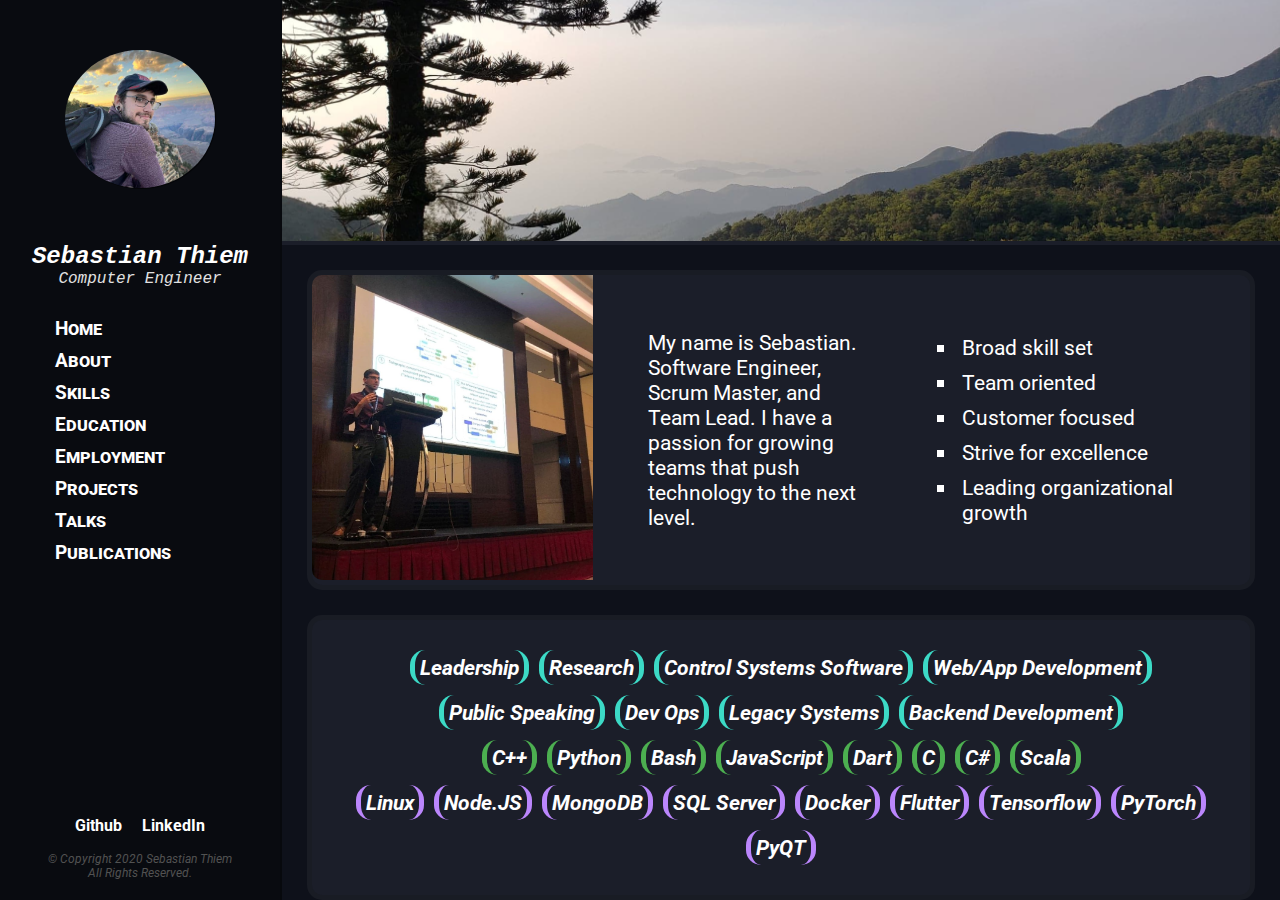
==== index.html @ 8da56465 "added media server projct" ====
<!DOCTYPE html>

<html>

<head>
    <meta charset="UTF-8">
    <meta name="viewport" content="width=device-width, initial-scale=1">

    <title>Sebastian | Portfolio</title>

    <link rel="stylesheet" href="style/index.css">
    <link rel="stylesheet" href="https://use.fontawesome.com/releases/v5.7.2/css/all.css"
        integrity="sha384-fnmOCqbTlWIlj8LyTjo7mOUStjsKC4pOpQbqyi7RrhN7udi9RwhKkMHpvLbHG9Sr" crossorigin="anonymous">
    <link rel="icon" type="image/png" href="res/favicon.png">
    <link
        href='http://fonts.googleapis.com/css?family=Roboto:400,100,100italic,300,300italic,400italic,500,500italic,700,700italic,900italic,900'
        rel='stylesheet' type='text/css'>

    <script src="scripts/index.js"></script>

</head>

<body>

    <div class="sidepanel">
        <img src="res/me-3.jpg" alt="Image of Sebastian Thiem" class="pfp">

        <div class="namecard">
            <h2>Sebastian Thiem</h2>
            <p style="color: #e1e1e1;">Computer Engineer</p>
        </div>

        <div class="tableofcontents">
            <a class="button" href="#home">Home</a>
            <a class="button" href="#aboutIndex">About</a>
            <a class="button" href="#skillsIndex">Skills</a>
            <a class="button" href="#educationIndex">Education</a>
            <a class="button" href="#employmentIndex">Employment</a>
            <a class="button" href="#projectsIndex">Projects</a>
            <a class="button" href="#presentationsIndex">Talks</a>
            <a class="button" href="#publicationsIndex">Publications</a>
        </div>

        <div class="contactsbox">
            <a href="https://github.com/SeaBass917" class="githublink" target="_blank">
                <i class="fab fa-github fa-2x text-secondary"></i>
                <p>Github</p>
            </a>
            <a href="https://www.linkedin.com/in/sebastian-thiem-4b25b1159/" class="linkedinlink" target="_blank">
                <i class="fab fa-linkedin-in fa-2x text-secondary"></i>
                <p>LinkedIn</p>
            </a>
        </div>

        <footer>
            &#169; Copyright 2020 Sebastian Thiem
            <br>
            All Rights Reserved.
        </footer>
    </div>

    <div id="main">
        <div id="home">
            <img src="res/green-hk-2-inv.jpg" alt="" style="width: 100%;">
            <!-- <img src="res/pond-sc.jpg" alt="" style="width: 100%;"> -->
        </div>
        <div id="aboutIndex" class="index">
            <div id="about">
                <img src="res/seb-coin-4.jpg" alt="Sebastian presenting at COIN">
                <div id="aboutTextContainer">
                    <div>
                        <!-- <h1>About Me </h1> -->
                        <p>
                            My name is Sebastian. Software Engineer, Scrum Master, and Team Lead.
                            I have a passion for growing teams that push technology to the next level.
                        </p>
                    </div>
                    <ul>
                        <li>
                            <p>Broad skill set</p>
                        </li>
                        <li>
                            <p>Team oriented</p>
                        </li>
                        <li>
                            <p>Customer focused</p>
                        </li>
                        <li>
                            <p>Strive for excellence</p>
                        </li>
                        <li>
                            <p>Leading organizational growth</p>
                        </li>
                        <!-- <li>A good sense of the things I know and the things I know I don't know</li> -->
                    </ul>
                </div>
            </div>
        </div>
        <div id="skillsIndex" class="index">
            <div id="skills">
                <!-- <h1>Skills</h1> -->
                <div>
                    <!-- <h3>High Level</h3> -->
                    <div class="tagbox tag0">
                        <p>Leadership</p>
                        <p>Research</p>
                        <p>Control Systems Software</p>
                        <p>Web/App Development</p>
                        <p>Public Speaking</p>
                        <p>Dev Ops</p>
                        <p>Legacy Systems</p>
                        <p>Backend Development</p>
                    </div>
                </div>

                <div>
                    <!-- <h3>Languages</h3> -->
                    <div class="tagbox tag1">
                        <p>C++</p>
                        <p>Python</p>
                        <p>Bash</p>
                        <p>JavaScript</p>
                        <p>Dart</p>
                        <p>C</p>
                        <p>C#</p>
                        <p>Scala</p>
                    </div>
                </div>

                <div>
                    <!-- <h3>Environments</h3> -->
                    <div class="tagbox tag2">
                        <p>Linux</p>
                        <p>Node.JS</p>
                        <p>MongoDB</p>
                        <p>SQL Server</p>
                        <p>Docker</p>
                        <p>Flutter</p>
                        <p>Tensorflow</p>
                        <p>PyTorch</p>
                        <p>PyQT</p>
                    </div>
                </div>
            </div>
        </div>
        <div id="employmentIndex" class="index">
            <div id="employment">
                <div>
                    <h1>Employment</h1>
                    <div class="jobCard" id="job1">
                        <div>
                            <p id="jobtitle">Senior Software Engineer | Engagement Leader -- IQ Inc</p>
                            <p id="jobtimeline">January 2021 - present</p>
                            <p id="jobdescription">
                                <b>ScrumMaster</b> and <b>Technical Lead</b> to multiple <b>agile</b> teams of 5-7
                                engineers.
                                The teams worked on <b>safety-critical C++/Python control systems</b> for trains
                                all across the globe. Served a pivotal role on the project,
                                getting hands-on experience: <b>working with customers</b>, <b>interpreting formal
                                    requirements</b>,
                                <b>backlog refinement</b>, reviewing <b>test designs</b>, <b>implementing software</b>,
                                and <b>onboarding</b>
                                new team members. Supported <b>Medical Device</b> projects with my experience in
                                <b>UI/UX</b>.
                                Served as an <b>Engagement Leader</b>. In this role we <b>coach</b> and support 3-6
                                other engineers.
                                We are a point of contact for <b>performance reviews</b>; <b>career questions</b>; and
                                <b>training</b> opportunities.
                            </p>
                        </div>
                        <img id="job2Img" src="res/SE59967_logo_orig.jpg" alt="IQ Inc logo">
                    </div>
                    <div class="jobCard" id="job1">
                        <div>
                            <p id="jobtitle">Research Assistant -- University of Arizona</p>
                            <p id="jobtimeline">June 2019 - June 2020</p>
                            <p id="jobdescription">
                                The lab's goal was to <b>design</b> and <b>implement algorithms</b> for automatically
                                constructing <b>human readable explanations</b> to science exam questions.
                                I designed an <b>interactive web-tool</b> that utilized a <b>corpus</b> of rich
                                explanations to enable the annotation of a <b>large dataset</b> of inference patterns.
                                I then used those patterns to create a <b>model</b> that <b>produced human readable
                                    explanations</b> using a combination of <b>general AI</b> and traditional <b>ML
                                    techniques</b>.
                            </p>
                        </div>
                        <img id="job1Img" src="res/spock-lab.jpg" alt="Spock">
                    </div>
                </div>

            </div>
        </div>
        <div id="educationIndex" class="index">
            <div id="education">
                <div id="educationContainer">
                    <h1>Education</h1>
                    <table>
                        <tr>
                            <td>2020</td>
                            <td style="font-weight: bold;">Computer Engineering (M.S)</td>
                            <td>3.9&nbsp;GPA</td>
                        </tr>
                        <tr>
                            <td></td>
                            <td style="font-weight: bold;">University of Arizona</td>
                            <td></td>
                        </tr>
                        <tr>
                            <td></td>
                            <td></td>
                            <td></td>
                        </tr>
                        <tr>
                            <td>2019</td>
                            <td style="font-weight: bold;">Computer Engineering (B.S)</td>
                            <td>3.8&nbsp;GPA</td>
                        </tr>
                        <tr>
                            <td></td>
                            <td style="font-weight: bold;">University of Arizona</td>
                            <td></td>
                        </tr>
                        <tr>
                            <td></td>
                            <td>Magna Cum Laude,&nbsp;Tau Beta Pi</td>
                            <td></td>
                        </tr>
                    </table>
                </div>
                <img src="res/ece-2.jpg" alt="UofA ECE Building">
            </div>
        </div>
        <div id="projectsIndex" class="index">
            <div id="projects">
                <h1>Projects</h1>
                <div class="cardbox">
                    <div id="project9" class="card">
                        <div class="cardImgParent">
                            <video style="width: 100%;" autoplay="autoplay">
                                <source src="res/lux-video-demo.mp4" alt="Lux Flutter application, Videos tab."
                                    type="video/mp4" />
                            </video>
                        </div>
                        <div>
                            <h2>Lux: Media Server</h2>
                            <h4>2023-2020</h4>
                            <div class="tagbox tag4">
                                <p>Flutter</p>
                                <p>MongoDB</p>
                                <p>Docker</p>
                                <p>Python</p>
                                <p>TrueNAS</p>
                                <p>Bash</p>
                            </div>
                            <a id="project9Btn" class="button">Click to expand...</a>
                        </div>
                    </div>
                    <div id="project8" class="card">
                        <div class="cardImgParent">
                            <img src="res/GTFT-RT-visualizer.gif" alt="Google Transit Realtime Visualization app.">
                        </div>
                        <div>
                            <h2>Google Transit Realtime Feed Visualizer</h2>
                            <h4>2022</h4>
                            <div class="tagbox tag4">
                                <p>Google Maps API</p>
                                <p>Web Tool</p>
                                <p>Transit</p>
                                <p>JQuery</p>
                                <p>REST</p>
                            </div>
                            <a id="project8Btn" class="button">Click to expand...</a>
                        </div>
                    </div>
                    <div id="project7" class="card">
                        <div class="cardImgParent">
                            <img src="res/wordseg.png" alt="Segmented Words">
                        </div>
                        <div>
                            <h2>GLOCR</h2>
                            <h4>2020</h4>
                            <div class="tagbox tag4">
                                <p>Computer Vision</p>
                                <p>OCR</p>
                                <p>Image Analysis</p>
                                <p>C++17/20</p>
                            </div>
                            <a id="project7Btn" class="button">Click to expand...</a>
                        </div>
                    </div>
                    <div id="project6" class="card">
                        <div class="cardImgParent">
                            <img src="res/patGraph.png" alt="Graph Pattern">
                        </div>
                        <div>
                            <h2>Syncronicity</h2>
                            <h4>2019-2020</h4>
                            <div class="tagbox tag4">
                                <p>AI</p>
                                <p>NLP</p>
                                <p>UI Design</p>
                                <p>Big Data</p>
                                <p>JS</p>
                                <p>Full-Stack</p>
                            </div>
                            <a id="project6Btn" class="button">Click to expand...</a>
                        </div>
                    </div>
                    <div id="project5" class="card">
                        <div class="cardImgParent">
                            <img src="res/pacman.png" alt="Pacman">
                        </div>
                        <div>
                            <h2>Pacman AI (Berkeley)</h2>
                            <h4>2020</h4>
                            <div class="tagbox tag4">
                                <p>AI</p>
                                <p>Search Algorithms</p>
                                <p>Python</p>
                                <p>Q Learning</p>
                            </div>
                            <a id="project5Btn" class="button">Click to expand...</a>
                        </div>
                    </div>
                    <div id="project4" class="card">
                        <div class="cardImgParent">
                            <img src="res/sysFlow-uasd.png" alt="Flow Diagram">
                        </div>
                        <div>
                            <h2>GPU Powered Demod</h2>
                            <h4>2018-2019</h4>
                            <div class="tagbox tag4">
                                <p>DSP</p>
                                <p>Industry Sponsored</p>
                                <p>CUDA/C++</p>
                                <p>Team Project</p>
                            </div>
                            <a id="project4Btn" class="button">Click to expand...</a>
                        </div>
                    </div>
                    <div id="project3" class="card">
                        <div class="cardImgParent">
                            <img src="res/label-maker.png" alt="LabelMaker UI">
                        </div>
                        <div>
                            <h2>Med. Recall Classifier</h2>
                            <h4>2019</h4>
                            <div class="tagbox tag4">
                                <p>ML</p>
                                <p>NLP</p>
                                <p>UI Design</p>
                                <p>Medical</p>
                                <p>Research</p>
                            </div>
                            <a id="project3Btn" class="button">Click to expand...</a>
                        </div>
                    </div>
                    <div id="project2" class="card">
                        <div class="cardImgParent">
                            <img src="res/tage-comp.png" alt="TAGE Branch Predictor Schematic">
                        </div>
                        <div>
                            <h2>TAGE Branch Predictor</h2>
                            <h4>2019</h4>
                            <div class="tagbox tag4">
                                <p>FPGA</p>
                                <p>Benchmarking</p>
                                <p>Research</p>
                                <p>Branch Prediction</p>
                            </div>
                            <a id="project2Btn" class="button">Click to expand...</a>
                        </div>
                    </div>
                    <div id="project1" class="card">
                        <div class="cardImgParent">
                            <img src="res/uvfit.png" alt="UV Fit Breadboard">
                        </div>
                        <div>
                            <h2>UV Fit</h2>
                            <h4>2018</h4>
                            <div class="tagbox tag4">
                                <p>Embedded Systems</p>
                                <p>Arduino</p>
                                <p>Wi-Fi</p>
                                <p>GPS</p>
                                <p>Web Design</p>
                            </div>
                            <a id="project1Btn" class="button">Click to expand...</a>
                        </div>
                    </div>
                    <div id="project0" class="card">
                        <div class="cardImgParent">
                            <img src="res/MIPS-pipeline-white.jpg" alt="5 Stage MIPS Pipeline">
                        </div>
                        <div>
                            <h2>5-Stage Processor</h2>
                            <h4>2017</h4>
                            <div class="tagbox tag4">
                                <p>FPGA</p>
                                <p>Processor Design</p>
                                <p>32bit MIPS</p>
                                <p>Multi-Staged</p>
                            </div>
                            <a id="project0Btn" class="button">Click to expand...</a>
                        </div>
                    </div>
                </div>
            </div>
        </div>
        <div id="presentationsIndex" class="index">
            <div id="presentations">
                <h1>Talks</h1>
                <div class="cardbox">
                    <div id="presi2" class="card">
                        <div class="cardImgParent">
                            <img src="res/4llls/header.png" alt="Title slide from presentation on Legacy Software">
                        </div>
                        <div>
                            <h2>4 Lessons Learned Legacy Software</h2>
                            <h4 style="font-style: italic;">(2022)</h4>
                            <div class="tagbox tag4">
                                <p>Legacy Software</p>
                                <p>Leadership</p>
                                <p>Career</p>
                                <p>Conference</p>
                            </div>
                            <a id="presi2Btn" class="button">Click to expand...</a>
                        </div>
                    </div>
                    <div id="presi1" class="card">
                        <div class="cardImgParent">
                            <img src="res/matdes/header.png" alt="Title slide from presentation on Material Design">
                        </div>
                        <div>
                            <h2>Material Design</h2>
                            <h4 style="font-style: italic;">(2021)</h4>
                            <div class="tagbox tag4">
                                <p>Material Design</p>
                                <p>UI/UX Design</p>
                                <p>Conference</p>
                            </div>
                            <a id="presi1Btn" class="button">Click to expand...</a>
                        </div>
                    </div>
                    <div id="presi0" class="card">
                        <div class="cardImgParent">
                            <img src="res/coin-2019/header.png" alt="Title slide from presentation at COIN 2019">
                        </div>
                        <div>
                            <h2>Extracting Common Inference Patterns</h2>
                            <h4 style="font-style: italic;">(2019)</h4>
                            <div class="tagbox tag4">
                                <p>AI</p>
                                <p>Knowledge Graphs</p>
                                <p>Datasets</p>
                                <p>Conference</p>
                            </div>
                            <a id="presi0Btn" class="button">Click to expand...</a>
                        </div>
                    </div>
                </div>
            </div>
        </div>
        <div id="publicationsIndex" class="index">
            <div id="publications">
                <h1>Publications</h1>
                <div class="cardbox">
                    <div id="pub1" class="card">
                        <div class="cardImgParent">
                            <img src="res/lrec-tool.PNG" alt="Tool from LREC paper">
                        </div>
                        <div>
                            <h2>WorldTree V2: A Corpus of Science-Domain Structured Explanations and Inference Patterns
                                supporting Multi-Hop Inference</h2>
                            <h4 style="font-style: italic;">LREC (2020) Xie and Thiem et al.</h4>
                            <div class="tagbox tag4">
                                <p>AI Research</p>
                                <p>NLP</p>
                                <p>UI Design</p>
                                <p>Big Data</p>
                                <p>Symbolic AI</p>
                            </div>
                            <a id="pub1Btn" class="button">Click to expand...</a>
                        </div>
                    </div>
                    <div id="pub0" class="card">
                        <div class="cardImgParent">
                            <img src="res/coin-megagraph.PNG" alt="Megagraph from COIN paper">
                        </div>
                        <div>
                            <h2>Extracting Common Inference Patterns from Semi-Structured Explanations</h2>
                            <h4 style="font-style: italic;">COIN EMNLP (2019) Thiem and Jansen</h4>
                            <div class="tagbox tag4">
                                <p>AI Research</p>
                                <p>NLP</p>
                                <p>UI Design</p>
                                <p>Technical Public Speaking</p>
                                <p>Symbolic AI</p>
                            </div>
                            <a id="pub0Btn" class="button">Click to expand...</a>
                        </div>
                    </div>
                </div>
            </div>
        </div>
    </div>

    <div id="project9Modal" class="modal" style="display: none;">
        <div class="modal-content">
            <div class="modalTitleDiv">
                <h2>Lux: Media Server</h2>
                <span id="project9BtnClose" class="modalCloseBtn">&times;</span>
            </div>
            <div class="modalMainDiv">
                <p>
                    This is a multi-year independent passion project
                    that is still in progress as of today.
                </p>
                <h3>Tech Stack</h3>
                <ul>
                    <li>Flutter Frontend</li>
                    <li>Node.JS Backend</li>
                    <li>MongoDB</li>
                    <li>Docker</li>
                    <li>Python/Bash Scripting</li>
                    <li>TrueNAS Storage</li>
                </ul>
                <h3>Project Goals</h3>
                <p>
                    To create a fully automated system that allows users to
                    stream their personal media to any of their devices.
                </p>
                <p>
                    In order to accomplish this, the scope of the project
                    extends to: managing storage solutions, media encoding,
                    metadata acquisition, user preferences, database management,
                    back-end servers, and front-end interfaces.
                </p>
                <p>
                    When I am done here this will be an end-to-end software solution,
                    that can be used to build a user's own personal digital library from their physical media.
                </p>
                <h3>Latest Updates</h3>
                <h4>Manga Reader</h4>
                <div style="display: flex;">
                    <video height=500 autoplay controls>
                        <source src="res/lux-manga-demo.mp4" alt="Lux Flutter application, manga tab."
                            type="video/mp4" />
                    </video>
                    <div style="padding-left: 32px;">
                        <p>
                            This project began by focusing efforts on the Manga Reading functionality.
                            This feature is fully functional, and at this point the only things it needs
                            are more UX improvements.
                        </p>
                        <p>
                            The manga homepage takes you straight to your library.
                            This library can be filtered using a search bar above.
                        </p>
                        <p>
                            After clicking on a selection you are taken to an info page.
                            This top of this page has all the info regarding the manga,
                            and the bottom can be used to browse the chapters.
                        </p>
                        <p>
                            Select a chapter, and you're taken to the manga viewer.
                        </p>
                        <p>
                            Up next for this category of data:
                        <ul>
                            <li>Include media tags data in info and implement search by tag.</li>
                            <li>Implement sorting algorithms (Alphabetical norm/reverse, date added norm/reverse,
                                etc...)</li>
                            <li>Page jumper in the manga viewer.</li>
                        </ul>
                        </p>
                    </div>
                </div>
                <h4>Video Library Viewer</h4>
                <div style="display: flex;">
                    <video height=500 autoplay controls>
                        <source src="res/lux-video-demo.mp4" alt="Lux Flutter application, Videos tab."
                            type="video/mp4" />
                    </video>
                    <div style="padding-left: 32px;">
                        <p>
                            The video player info pages have been re-worked, so as to have a bit more flare and pop to
                            them.
                        </p>
                        <p>
                            The design for the video library had originally been built to mirror the patterns on the
                            manga tab.
                            This was for consistency and simplification.
                            However video and manga consumption have different desired user experiences.
                            I felt a more vibrant UI was called for here.
                        </p>
                        <p>
                            Up next for this category of data:
                        <ul>
                            <li>Implement search by tag.</li>
                            <li>Implement sorting algorithms (Alphabetical norm/reverse, date added norm/reverse,
                                etc...)</li>
                            <li>Update video player page to new UI design (it is currently using the flat color design).
                            </li>
                        </ul>
                        </p>
                    </div>
                </div>
                <h4>Metadata Acquisition & Management</h4>
                <p>
                    With media, comes media metadata.
                    The data about the media such as publisher, genre tags, or description.
                </p>
                <p>
                    This project uses MongoDB to manage the media metadata.
                    A headless server is running a custom configured mongoDB docker container.
                    The database itself is stored on a separate dedicated storage server.
                </p>
                <p>
                    The acquisition of all this data has been automated.
                    As soon as the headless server detects new media added to one of the dedicated media folders,
                    I have a library of python scripts that pull data from online information databases.
                </p>
                <p>
                    Currently this is done using html parsing on specific configured websites.
                    In the future I would like to identify any existing APIs for this kind of data.
                    If there are not any, build more support for automated web crawling, and consider publishing my own.
                    (By the very nature of this project I already have an API for metadata built and hosted locally,
                    so it would really just be a matter of data volume and hosting the DB on a production cloud server).
                </p>
                <img src="res/MongoDB-demo.png" alt="MongoDB compass." style="width: 90%;">
                <h4>Storage Solution</h4>
                <p>
                    All the storage is done in-house on a dedicated TrueNAS storage server.
                </p>
                <p>
                    TrueNAS has a fantastic interface for setting up and managing redundant disk arrays without much
                    hassle.
                    I highly recommend it to others who want an at home storage solution.
                </p>
                <img src="res/TrueNAS-demo.png" alt="TrueNAS dashboard." style="width: 90%;">
            </div>
            <div class="modalFooterDiv">
            </div>
        </div>
    </div>
    <div id="project8Modal" class="modal" style="display: none;">
        <div class="modal-content">
            <div class="modalTitleDiv">
                <h2>Google Transit Realtime Feed Visualizer</h2>
                <span id="project8BtnClose" class="modalCloseBtn">&times;</span>
            </div>
            <div class="modalMainDiv">
                <p>
                    This tool allows developers who are working on the Google Transit API, to visualize the realtime
                    data feed.
                </p>
                <p>
                    In a production system, testing Google Transit Realtime data feeds can be tricky, since there can be
                    hundreds
                    of values to verify. All of which are updating in <em>real time</em>, and many of which are complex
                    locations/times.
                </p>
                <p>
                    Using this tool, a development team can locally verify the behavior of their real time data feeds in
                    simulation,
                    before anything goes out to the field.
                </p>
                <img src="res/GTFT-RT-visualizer.gif" alt="Google Transit Realtime Visualization app."
                    style="width: 85%;">
                <p>
                    Project can be accessed from this repository:<a
                        href="https://github.com/SeaBass917/google-transit-rt-feed-viewer" class="button"><i
                            class="fab fa-github"></i>github</a>
                </p>
            </div>
            <div class="modalFooterDiv">
            </div>
        </div>
    </div>
    <div id="project7Modal" class="modal" style="display: none;">
        <div class="modal-content">
            <div class="modalTitleDiv">
                <h2>GLOCR</h2>
                <span id="project7BtnClose" class="modalCloseBtn">&times;</span>
            </div>
            <div class="modalMainDiv">
                <p>
                    This project built some of the necessary image analysis foundations to interpret and
                    transmit grocery lists from a board to your phone. These foundations include the following
                    operations
                    on hand-written phrases: character segmentation, word/phrase segmentation, and character
                    recognition.
                </p>
                <p>
                    Project can be accessed from this repository:<a href="https://github.com/SeaBass917/glocr"
                        class="button"><i class="fab fa-github"></i>github</a>
                </p>
                <h3>Phase I (Word Segmentation)</h3>
                <p>
                    Using the “documents” portion of the IAM database (see Figure 1) the algorithm takes
                    in a handwritten document and outputs the sentences and words as image files. There was some
                    pre-processing involved including but not limited to: isolating the written text from the full
                    document and
                    noise reduction.
                </p>
                <center><img src="res/wordseg.png" alt="Segmented Words" style="width: 50%;"></center>
                <h3>Phase II (Character Segmentation)</h3>
                <p>
                    This phase segmented handwritten words into their character components. This will be tested on the
                    “words” subsection of the IAM database (see Figure 3) and the resulting images from Phase I. Once
                    provided an image
                    of a word this algorithm will produce an ordered list of images for each of the characters in the
                    word.
                </p>
                <h3>Phase III (Character Recognition) (Current Phase)</h3>
                <p>
                    Character recognition is often done using pretrained and heavy deep neural nets. Such nets are
                    compute intensive
                    and since ideally this would be run on an embedded device, I chose to explore more traditional OCR
                    technicques for character recognition. Trained on EMNIST dataset or a derivative of this dataset.
                </p>
            </div>
            <div class="modalFooterDiv">
            </div>
        </div>
    </div>
    <div id="project6Modal" class="modal" style="display: none;">
        <div class="modal-content">
            <div class="modalTitleDiv">
                <h2>Syncronicity: Pattern Authoring Tool</h2>
                <span id="project6BtnClose" class="modalCloseBtn">&times;</span>
            </div>
            <div class="modalMainDiv">
                <p>
                    The goal of this work was to generate a dataset that could train a model to
                    generate human readable explanations to elementary science questions.
                    This approach would use symbolic reasoning rather than the traditional
                    statistical models (e.g. BERT).
                    This project was sponsored by the lab of<a href="http://cognitiveai.org/" class="button">Peter
                        Jansen</a>.
                </p>
                <p>
                    The idea here being to represent the knowledge and inference through the knowledge in the form of
                    patterns.
                    These patterns could then be combined and culled by a model to form rich explanations that lay out a
                    traceable path from the question to the answer.
                </p>
                <center><img src="res/coin-megagraph.PNG" alt="MEGAGRAPH!" style="width:70%;"></center>
                <p>
                    This work began with some initial experiments on how to extract the inference patterns from a corpus
                    of thousands
                    of explanations. We experimented with a top down approach that connected the knowledge based on a
                    simple lexical
                    overlap heuristic, on a subset of the full explanation corpus.
                    This created a graph, where the nodes represented a set of facts, and the edges were the lexical
                    constraints on
                    the facts in their connected nodes.
                    An expert in knowledge representation then went in, merged the nodes and trimmed edges, creating a
                    still large,
                    but much more legible graph of knowledge and inference.
                </p>
                <p>
                    I presented the results in Hong Kong in the COIN workshop at EMNLP. This methodology produced 67
                    patterns from
                    knowledge graph. The patterns were high quality, but this method was not scalable. This inspired us
                    to instead
                    use a bottom up approach.
                </p>
                <p>
                    The new approach involved automatically generating 100s of small low quality patterns and letting a
                    trained
                    annotator build the patterns up from there. This required much more work to be put into the
                    annotation interface,
                    but resulted in a much larger yield of 344 patterns. We no longer required a domain expert to
                    annotate data,
                    and the annotation could become more fine grained.
                </p>
                <center><img src="res/lrec-tool.PNG" alt="LREC Tool" style="width:70%;"></center>
            </div>
            <div class="modalFooterDiv">

            </div>
        </div>
    </div>
    <div id="project5Modal" class="modal" style="display: none;">
        <div class="modal-content">
            <div class="modalTitleDiv">
                <h2>Pacman AI (Berkeley Open Source)</h2>
                <span id="project5BtnClose" class="modalCloseBtn">&times;</span>
            </div>
            <div class="modalMainDiv">
                <p>
                    This project was a semester long deep dive into traditional
                    Artificial Intelligence models in the domain of Berkeley's open
                    source pacman game.
                </p>
                <p>
                    The project began with classic search algorithms such as BFS, DFS, A*, and greedy search.
                </p>
                <div style="display: flex; justify-content: space-evenly;">
                    <img src="res/pacman-maze.png" alt="Clever Pacman AI is never lost." style="width: 30%;">
                    <img src="res/pacman.png" alt="Pacman munching on some ghosts." style="width:52%;">
                </div>
                <p>
                    After search algorithms we designed agents and tuned our evaluation functions for the pacman
                    character.
                    Agents such as:
                </p>
                <ul>
                    <li>Reflex Agent</li>
                    <li>Minimax(with alpha-beta pruning)</li>
                    <li>Expectimax</li>
                </ul>
                <p>
                    After traditional agents we moved on to reinforcement learning.
                    This involved designing a <b>Q-learning</b> agent that learned to play pacman very reliably.
                </p>
                <p>
                    The last segment of the project involved handicapping pacman and having the agent hunt down ghosts
                    blind.
                    The agent received auditory information from the ghosts and reasoned based on the amplitude where
                    the ghosts were.
                    The ghosts had multiple agents that needed more complex models for optimum play as the ghost went
                    from
                    random movement, to intentional dispersal.
                </p>
            </div>
            <div class="modalFooterDiv">

            </div>
        </div>
    </div>
    <div id="project4Modal" class="modal" style="display: none;">
        <div class="modal-content">
            <div class="modalTitleDiv">
                <h2>GPU Powered Signal Demodulation</h2>
                <span id="project4BtnClose" class="modalCloseBtn">&times;</span>
            </div>
            <div class="modalMainDiv">
                <img src="res/designday-Poster.png" alt="GPU Demod Team poster from Design Day 2019 UofA."
                    style="width: 100%;">
                <p>
                    For my senior capstone project I worked with General Dynamics and a team of 4 other engineers to
                    design a demodulation unit
                    that ran on a GPU. The goal being to compare the efficiency of the GPU implementation vs traditional
                    ASIC designs.
                </p>
            </div>
            <div class="modalFooterDiv">

            </div>
        </div>
    </div>
    <div id="project3Modal" class="modal" style="display: none;">
        <div class="modal-content">
            <div class="modalTitleDiv">
                <h2>Medical Device Recall Classification</h2>
                <span id="project3BtnClose" class="modalCloseBtn">&times;</span>
            </div>
            <div class="modalMainDiv">
                <p>
                    This work sought to explore novel methods of classifying hardware, software,
                    and security threats in device recall information. Previous work utilized
                    key-word search based approaches, which worked well for hardware and software
                    classification, but was not as effective when trying to classify security threats.
                    Using a more complex language model like a weighted dictionary showed an increase in
                    classification accuracy across all three classes.
                </p>
                <p>
                    The source code can be found on <a href="https://github.com/SeaBass917/label-maker" target="_blank"
                        class="button"><i class="fab fa-github"></i>github</a>
                </p>
                <p>
                    The data provided for the project was raw tabular data from the FDA. As such, in order to any sort
                    of
                    classification the data first needed to be annotated.
                    In order to expedite this process I designed an UI using python's Tkinter library that allowed me to
                    quickly annotate a subset (1000 of 10440) of the samples.
                </p>
                <center><img src="res/label-maker.png"
                        alt="Annotation tool used in medical device recall classification project." style="width: 50%;">
                </center>
                <p>
                    Notable features of the classifier
                </p>
                <ul>
                    <li>Counter for number of samples annotated in the session.</li>
                    <li>Live classification of the given sample from the current model.</li>
                    <li>
                        Options to retrieve a sample:
                        <ul>
                            <li>At random</li>
                            <li>With a high confidence from the classifier</li>
                            <li>With a low confidence from the classifier</li>
                        </ul>
                    </li>
                    <li>Searching for samples with a given keyword.</li>
                </ul>
                <p>
                    8-fold accuracy of the classifier when compared to tradition grep methods used in previous work:
                </p>
                <table style="border: 1px solid white;">
                    <th>
                    <td
                        style="font-weight: bold; text-align: right; border-right: 1px solid white; border-bottom: 1px solid white;">
                        Class</td>
                    <td style="font-weight: bold; border-bottom: 1px solid white;">Weighted Dictionary Accuracy</td>
                    <td style="font-weight: bold; border-bottom: 1px solid white; border-left: 1px solid white;">
                        Key-Word Accuracy</td>
                    </th>
                    <tr>
                        <td></td>
                        <td style="text-align: right; border-right: 1px solid white;">Security</td>
                        <td style="text-align: center;">97.9%</td>
                        <td style="text-align: center;">47.6%</td>
                    </tr>
                    <tr>
                        <td></td>
                        <td style="text-align: right; border-right: 1px solid white;">Hardware</td>
                        <td style="text-align: center;">98.4%</td>
                        <td style="text-align: center;">87.4%</td>
                    </tr>
                    <tr>
                        <td></td>
                        <td style="text-align: right; border-right: 1px solid white;">Software</td>
                        <td style="text-align: center;">99.1%</td>
                        <td style="text-align: center;">71.8%</td>
                    </tr>
                </table>
            </div>
            <div class="modalFooterDiv">

            </div>
        </div>
    </div>
    <div id="project2Modal" class="modal" style="display: none;">
        <div class="modal-content">
            <div class="modalTitleDiv">
                <h2>TAGE Branch Predictor</h2>
                <span id="project2BtnClose" class="modalCloseBtn">&times;</span>
            </div>
            <div class="modalMainDiv">
                <center><img src="res/tage-comp.png" alt="TAGE design schematic" style="width: 50%;"></center>
                <p>
                    This research sought to compare the performance of a low-budget(2KB) perceptron-based branch
                    predictor to the state of the art
                    TAGE branch predictor at a similar budget. The TAGE in this work was implemented and benchmarked on
                    an FPGA, running Seznec’s L-TAGE
                    design on the Simple-Scalar benchmarks in Verilog.
                </p>
                <center><img src="res/tage-internals.png" alt="TAGE internal design schematic, hand-drawn"
                        style="width: 50%;"></center>
                <p>
                    The source code was not openly available, so the paper had to be studied and the TAGE engineered
                    from the description.
                </p>
                <p>
                    The basic idea behind a TAGE design involves hashing into tables of counters using the branch
                    history and current instruction counter
                    in the hashing function.
                    The counters keep track of the branching patterns, while the hashing ensures that the counter we
                    read is associated with the
                    current state. The TAGE uses multiple tables with a geometrically increasing history length. Each
                    table is read, but only the
                    longest history length table with a match on the current history/instruction will be read.
                </p>
            </div>
            <div class="modalFooterDiv">

            </div>
        </div>
    </div>
    <div id="project1Modal" class="modal" style="display: none;">
        <div class="modal-content">
            <div class="modalTitleDiv">
                <h2>UV Fit</h2>
                <span id="project1BtnClose" class="modalCloseBtn">&times;</span>
            </div>
            <div class="modalMainDiv">
                <center><img src="res/uvfit-2.png" alt="UV Fit Device" style="width: 100%;"></center>
                <p>
                    UVFit is an IoT device enabled web application for monitoring
                    outdoor fitness activities and the amount of sun exposure a user receives during those activities.
                </p>
                <p>
                    This project was a semester long team effort that included front-end, back-end, and embedded device
                    prototyping.
                    My contribution to this work was largely on the device side. We prototyped the device using a Wi-Fi
                    enabled arduino,
                    which allowed us to send packets of data to the server. I had to read information from the on board
                    GPS and UV sensor, perform low
                    overhead calculations, package the data, and transmit.
                </p>
                <center><img src="res/uvfit-demo.png" alt="Screenshot from UVFit demo video" style="width: 100%;">
                </center>
                <p>
                    The project was concluded with a full demo video advertising the device features and user
                    experience.
                </p>
            </div>
            <div class="modalFooterDiv">

            </div>
        </div>
    </div>
    <div id="project0Modal" class="modal" style="display: none;">
        <div class="modal-content">
            <div class="modalTitleDiv">
                <h2>5-Stage Pipelined 32bit MIPS Processor</h2>
                <span id="project0BtnClose" class="modalCloseBtn">&times;</span>
            </div>
            <div class="modalMainDiv">
                <center><img src="res/MIPS-pipeline-white.jpg" alt="MIPS 32bit 5 staged pipeline" style="width: 100%;">
                </center>
                <p>
                    This project was an intense, semester long, largely unsupervised, excursion into computer
                    architecture.
                    We were given design requirements and test cases, the rest was on us to implement and meet the
                    regularly scheduled deadlines.
                    The processor was designed to handle the 32bit MIPS instruction set.
                </p>
                <p>
                    The source code can be found on <a href="https://github.com/SeaBass917/32BitProcessor"
                        target="_blank" class="button"><i class="fab fa-github"></i>github</a>
                </p>
                <p>
                    Notable features of the processor are:
                </p>
                <ul>
                    <li>5 Stage Pipeline</li>
                    <li>Full Forwarding</li>
                    <li>Hazard Detection</li>
                </ul>
                <p>
                    On top of designing the processor, we were also tasked with implementing a Sum of Absolute
                    Difference (SAD) algorithm in assembly.
                    It gave us something to run in our processor, and quite a challenge consider the professor's added
                    twist of requiring the
                    algorithm run in a spiral from the outside of the image in.
                </p>
            </div>
            <div class="modalFooterDiv">

            </div>
        </div>
    </div>

    <div id="presi2Modal" class="modal" style="display: none;">
        <div class="modal-content">
            <div class="modalTitleDiv">
                <h2>4 Lessons Learned Working in Legacy Software</h2>
                <span id="presi2BtnClose" class="modalCloseBtn">&times;</span>
            </div>
            <div class="modalMainDiv">
                <h4 style="font-style: italic;">IQ Professional Development Conference 2022 - Pittsburgh, PA</h4>
                <img src="res/4llls/0.png" alt="Legacy Software Talk 2022" style="width: 100%;">
                <img src="res/4llls/1.png" alt="Legacy Software Talk 2022" style="width: 100%;">
                <img src="res/4llls/2.png" alt="Legacy Software Talk 2022" style="width: 100%;">
                <img src="res/4llls/3.png" alt="Legacy Software Talk 2022" style="width: 100%;">
                <img src="res/4llls/4.png" alt="Legacy Software Talk 2022" style="width: 100%;">
                <img src="res/4llls/5.png" alt="Legacy Software Talk 2022" style="width: 100%;">
            </div>
            <div class="modalFooterDiv">
                <a class="button"
                    href="https://docs.google.com/presentation/d/1kd0WJM34XEEAVkZC7iIYtayrcrKFooqP/edit?usp=sharing&ouid=103851604739399289000&rtpof=true&sd=true"
                    target="_blank"><i class="fab fa-google-drive"></i> Full Presentation</a>
            </div>
        </div>
    </div>
    <div id="presi1Modal" class="modal" style="display: none;">
        <div class="modal-content">
            <div class="modalTitleDiv">
                <h2>Material Design</h2>
                <span id="presi1BtnClose" class="modalCloseBtn">&times;</span>
            </div>
            <div class="modalMainDiv">
                <h4 style="font-style: italic;">IQ Professional Development Conference 2021 - Pittsburgh, PA</h4>
                <img src="res/matdes/0.jpg" alt="Material Design Talk 2022" style="width: 100%;">
                <img src="res/matdes/1.jpg" alt="Material Design Talk 2022" style="width: 100%;">
                <img src="res/matdes/2.jpg" alt="Material Design Talk 2022" style="width: 100%;">
                <img src="res/matdes/3.jpg" alt="Material Design Talk 2022" style="width: 100%;">
                <img src="res/matdes/4.jpg" alt="Material Design Talk 2022" style="width: 100%;">
                <img src="res/matdes/5.jpg" alt="Material Design Talk 2022" style="width: 100%;">
            </div>
            <div class="modalFooterDiv">
                <a class="button"
                    href="https://docs.google.com/presentation/d/1YSnlCojJP-h437qfKvxRsuzJ9rRKKQ_p/edit?usp=sharing&ouid=103851604739399289000&rtpof=true&sd=true"
                    target="_blank"><i class="fab fa-google-drive"></i> Full Presentation</a>
            </div>
        </div>
    </div>
    <div id="presi0Modal" class="modal" style="display: none;">
        <div class="modal-content">
            <div class="modalTitleDiv">
                <h2>Extracting Common Patterns from Semi-Structured Explanations</h2>
                <span id="presi0BtnClose" class="modalCloseBtn">&times;</span>
            </div>
            <div class="modalMainDiv">
                <h4 style="font-style: italic;">COIN 2019 EMNLP - Hong Kong</h4>
                <img src="res/seb-coin-2.jpg" alt="Coin 2019 conference talk" style="width: 100%;">
            </div>
            <div class="modalFooterDiv">
                <a class="button"
                    href="https://docs.google.com/presentation/d/1c_6i7uNsRgc-AHSHeMCJG3jGzcGXRkGr/edit?usp=sharing&ouid=103851604739399289000&rtpof=true&sd=true"
                    target="_blank"><i class="fab fa-google-drive"></i> Full Presentation</a>
            </div>
        </div>
    </div>

    <div id="pub1Modal" class="modal" style="display: none;">
        <div class="modal-content">
            <div class="modalTitleDiv">
                <h2>WorldTree V2: A Corpus of Science-Domain Structured Explanations and Inference Patterns supporting
                    Multi-Hop Inference</h2>
                <span id="pub1BtnClose" class="modalCloseBtn">&times;</span>
            </div>
            <div class="modalMainDiv">
                <h4 style="font-style: italic;">LREC (2020) Xie and Thiem et al.</h4>
                <img src="res/lrec-tool.PNG" alt="Tool from LREC paper" style="width: 100%;">
                <p>
                    Explainable question answering for complex questions often requires combining large numbers
                    of facts to answer a question while providing a human-readable explanation for the answer,
                    a process known as multi-hop inference. Standardized science questions require combining an
                    average of 6 facts, and as many as 16 facts, in order to answer and explain, but most
                    existing datasets for multi-hop reasoning focus on combining only two facts, significantly
                    limiting the ability of multi-hop inference algorithms to learn to generate large inferences.
                    In this work we present the second iteration of the WorldTree project, a corpus of 5,114
                    standardized science exam questions paired with large detailed multi-fact explanations that
                    combine core scientific knowledge and world knowledge. Each explanation is represented as a
                    lexically-connected “explanation graph” that combines an average of 6 facts drawn from a
                    semi-structured knowledge base of 9,216 facts across 66 tables. We use this explanation
                    corpus to author a set of 344 high-level science domain inference patterns similar to semantic
                    frames supporting multi-hop inference. Together, these resources provide training data and
                    instrumentation for developing many-fact multi-hop inference models for question answering.
                </p>
            </div>
            <div class="modalFooterDiv">
                <a class="button" href="http://www.lrec-conf.org/proceedings/lrec2020/pdf/2020.lrec-1.671.pdf"
                    target="_blank">Full Paper</a>
            </div>
        </div>
    </div>
    <div id="pub0Modal" class="modal" style="display: none;">
        <div class="modal-content">
            <div class="modalTitleDiv">
                <h2>Extracting Common Inference Patterns from Semi-Structured Explanations</h2>
                <span id="pub0BtnClose" class="modalCloseBtn">&times;</span>
            </div>
            <div class="modalMainDiv">
                <h4 style="font-style: italic;">COIN EMNLP (2019) Thiem and Jansen</h4>
                <img src="res/coin-megagraph.PNG" alt="Tool from LREC paper" style="width: 100%;">
                <p>
                    Complex questions often require combining multiple facts to correctly answer,
                    particularly when generating detailed explanations for why those answers are correct.
                    Combining multiple facts to answer questions is often modeled as a “multi-hop” graph traversal
                    problem, where a given solver must find a series of interconnected facts in a knowledge graph that,
                    taken together, answer the question and explain the reasoning behind that answer. Multi-hop
                    inference
                    currently suffers from semantic drift, or the tendency for chains of reasoning to “drift”’ to
                    unrelated
                    topics, and this semantic drift greatly limits the number of facts that can be combined in both free
                    text
                    or knowledge base inference. In this work we present our effort to mitigate semantic drift by
                    extracting
                    large high-confidence multi-hop inference patterns, generated by abstracting large-scale explanatory
                    structure
                    from a corpus of detailed explanations. We represent these inference patterns as sets of generalized
                    constraints
                    over sentences represented as rows in a knowledge base of semi-structured tables. We present a
                    prototype tool for
                    identifying common inference patterns from corpora of semi-structured explanations, and use it to
                    successfully
                    extract 67 inference patterns from a “matter” subset of standardized elementary science exam
                    questions that span
                    scientific and world knowledge.
                </p>
            </div>
            <div class="modalFooterDiv">
                <a class="button" href="https://www.aclweb.org/anthology/D19-6006.pdf" target="_blank">Full Paper</a>
            </div>
        </div>
    </div>
</body>

</html>
---- style/index.css ----
/*
    NOTE:

    Grays  : ["#ffffff","#f0f0f0","#d9d9d9","#bdbdbd","#969696","#737373","#525252","#252525"]
    Purple : ["#fcfbfd","#efedf5","#dadaeb","#bcbddc","#9e9ac8","#807dba","#6a51a3","#4a1486"]
    BLue   : ["#f7fbff","#deebf7","#c6dbef","#9ecae1","#6baed6","#4292c6","#2171b5","#084594"]
    Green  : ["#f7fcf5","#e5f5e0","#c7e9c0","#a1d99b","#74c476","#41ab5d","#238b45","#005a32"]

    Perrywinkle "#4076f5"

    border-width: top right bot left;
*/

html,
body {
    margin: 0px;
    height: 100%;
    width: 100%;
    display: flex;
    font-family: 'Roboto', sans-serif;
    color: white;
    /* font-variant: small-caps; */
}

body>div {
    height: 100%;
}

/*************
 * Side panel
 */

div.sidepanel {
    background-color: #090B10;
    box-shadow: 20px;
    flex-grow: 0;
    flex-shrink: 0;
    flex-basis: 280px;

    display: flex;
    flex-direction: column;
    align-items: center;

    border-right: 2px solid rgba(0, 0, 0, 0.15);
}

@media screen and (max-width: 710px) {
    div.sidepanel {
        display: none;
    }
}

div.sidepanel p,
div.sidepanel a,
div.sidepanel h2 {
    color: white;
}

img.pfp {
    border-radius: 50%;
    width: 150px;
    margin: 50px 35px 30px 35px;

    box-shadow: 1px 1px rgba(0, 0, 0, 0.5);
}

div.namecard {
    font-family: 'Courier New', Courier, monospace;
    text-align: center;
    padding: 25px;
}

div.namecard>* {
    margin: 0;
    font-style: oblique;
}

div.namecard>h2 {
    font-size: 18pt;
}

div.tableofcontents {
    display: flex;
    flex-direction: column;
    align-items: left;
    width: 180px;

}

.button {
    font-weight: bold;

    margin: 5px;

    text-decoration: none;
    position: relative;
}

.button:hover {
    color: #4076f5;
}

.button:hover::before {
    visibility: visible;
    transform: scaleX(1);
}

.button::before {
    content: "";
    position: absolute;
    width: 100%;
    height: 2px;
    bottom: 0;
    left: 0;
    background-color: #4076f5;
    visibility: hidden;
    transform: scaleX(0);
    transition: all 0.1s ease-in-out 0s;
}

div.tableofcontents .button {
    font-size: 14pt;
    font-variant: small-caps;
}

.contactsbox {
    margin: 20px;
    width: 180px;
    bottom: 35px;
    position: absolute;
    display: flex;
    justify-content: center;
}

.contactsbox p {
    margin: 0px 10px;
}

.contactsbox p,
i {
    font-weight: bold;
    font-size: 16px;
}

.contactsbox a {
    margin: 10px 0px;
    text-decoration: none;
    display: flex;
    align-items: center;
}

div.sidepanel a.githublink {
    color: #551A8B;
}

div.sidepanel a.linkedinlink {
    color: #0073B1;
}

footer {
    font-size: 9pt;
    font-style: italic;
    text-align: center;
    color: #525252;
    margin: 20px;

    position: absolute;
    bottom: 0px;
}

/*************
 * Main Panel
 */

div#main {
    background-color: #0E111A;
    float: right;
    width: 100%;
    overflow: scroll;
    scroll-behavior: smooth;
}

div#main::-webkit-scrollbar {
    display: none;
    /* Safari and Chrome */
}

div#main>div {
    border: 5px solid #191C24;
    margin: 25px;
    border-radius: 15px;
    background-color: #1b1e29;
    /* padding: 5px; */
}

div#main>div#home {
    margin: 0px;
    border: 0px;
    border-radius: 0px;
}

div#main h1 {
    margin: 25px;
}

div#home img {
    height: 241px;
    object-fit: cover;
}

div#about {
    display: flex;
    justify-content: space-between;
    border-radius: 10px;
}

div#about img {
    width: 50%;
    height: 496px;
    object-fit: cover;

    border-bottom-left-radius: 10px;
    border-top-left-radius: 10px;
}

div#about p {
    margin: 25px;
    font-size: 26pt;
}

div#about ul {
    /* font-weight: bold; */
    list-style-type: square;

    margin: 0px 10px;
    font-size: 26pt;
}

div#about ul p {
    margin: 0px;
}

div#aboutTextContainer {
    padding: 30px;
}

div#aboutTextContainer li {
    padding: 5px;
}

@media screen and (max-width: 1535px) {
    div#aboutTextContainer {
        display: flex;
        align-items: center;
    }

    div#aboutTextContainer>div {
        width: 330px;
    }

    div#about ul {
        margin: 25px;
        font-size: 16pt;
    }

    div#about p {
        font-size: 16pt;
    }

    div#about img {
        width: 30%;
        height: 305px;
    }
}

@media screen and (max-width: 1200px) {
    div#about img {
        display: none;
    }
}

@media screen and (max-width: 850px) {
    div#about {
        text-align: center;
    }

    div#aboutTextContainer {
        flex-direction: column;
    }

    div#about {
        justify-content: center;
    }

    div#about ul {
        list-style-type: none;

        margin: 0px 0px 25px 0px;
        padding: 0px 0px;
    }
}

div#skills {
    display: flex;
    /* flex-wrap: wrap; */
    justify-content: space-evenly;
    border-radius: 10px;
    padding: 25px;
}

@media screen and (max-width: 1550px) {
    div#skills {
        flex-wrap: wrap;
    }
}

.tagbox {
    display: flex;
    flex-wrap: wrap;
    justify-content: center;
    align-items: center;
}

.tagbox p {
    font-style: oblique;
    margin: 5px;
    border-radius: 15px;
    padding: 5px;
    text-align: center;
    font-size: 16pt;
    font-weight: bold;
}

.tag0 p {
    border-width: 0px 5px;
    border-style: solid;
    border-color: #3CDAC6;
}

.tag1 p {
    border-width: 0px 5px;
    border-style: solid;
    border-color: #4CAF50;
}

.tag2 p {
    border-width: 0px 5px;
    border-style: solid;
    border-color: #BB86FC;
    /* background-color: #ab5be0; */
}

.tag3 p {
    border-width: 0px 5px;
    border-style: solid;
    border-color: #ff7417;
    /* background-color: #ab5be0; */
}

.tag4 p {
    border-width: 0px 5px;
    border-style: solid;
    border-color: #2e54f0;
    /* background-color: #ab5be0; */
}

div#education {
    display: flex;
    flex-direction: column;
    justify-content: space-between;
    border-radius: 10px;
}

div#education table {
    margin: 25px;
    font-style: oblique;
    font-size: 20px;
    width: 100%;
}

div#education tr td:nth-child(1) {
    min-width: 80px;
}

div#education tr td:nth-child(3) {
    min-width: 40px;
}

div#education {
    display: flex;
    flex-direction: row;
}

div#education img {
    border-bottom-left-radius: 0px;
    border-top-right-radius: 10px;
    border-bottom-right-radius: 10px;
    width: 630px;
    object-fit: fill;
}

@media screen and (max-width: 1500px) {
    div#education table {
        width: 90%;
        font-size: 12pt;
    }

    div#education {
        flex-direction: column;
    }

    div#education img {
        border-bottom-left-radius: 10px;
        border-top-right-radius: 0px;
        border-bottom-right-radius: 10px;
        width: 100%;
    }

    div#education img {}
}

div#employment {
    display: flex;
    justify-content: space-between;
    border-radius: 10px;
    text-align: right;
    justify-content: end;
    align-content: flex-end;
    align-items: flex-end;
}

div#employment img {
    border-top-right-radius: 10px;
    border-bottom-right-radius: 10px;
}

div#employment img#job1Img {
    height: 300px;
    width: 210px;
    object-fit: cover;
}

div#employment img#job2Img {
    height: 300px;
    width: 210px;
    object-fit: contain;
    background-color: white;
}

@media screen and (max-width: 1080px) {
    div#employment img {
        display: none;
    }

    div#employment div {
        text-align: left;
    }
}

div#employment p {
    font-size: 20px;
    margin: 0px 25px 10px 25px;
}

div#employment p#jobtitle {
    font-weight: bold;
    font-style: oblique;
}

div#employment p#jobtimeline {
    font-style: oblique;
}

div#employment p#jobdescription {
    margin: 35px 25px 10px 25px;
}

div.jobCard {
    display: flex;
    flex-direction: row;
    margin: 30px 0px;
}

div .jobCard:nth-last-child(1) {
    margin: 30px 0px 0px;
}

div.jobCard>div {
    max-width: 900px;
}

.cardbox {
    display: flex;
    flex-wrap: wrap;
    justify-content: space-evenly;
}

div.card {
    box-shadow: 0 4px 8px 0 rgba(0, 0, 0, 0.2);
    transition: 0.3s;
    border-radius: 10px;

    background-color: #191C24;
    margin: 10px;

    width: 300px;
    height: 350px;

    overflow: hidden;
    position: relative;
    cursor: pointer;
}

div.card:hover {
    box-shadow: 0 8px 16px 0 rgba(0, 0, 0, 0.2);
}

div.card>.cardImgParent {
    width: 100%;
    height: 50%;
    padding: 0px;
    overflow: hidden;
}

div.card img,
div.card video {
    width: 100%;
    height: 100%;
    vertical-align: middle;
    object-fit: cover;
    border-radius: 10px 10px 0 0;
    transition: all 1s ease-in-out 0s;
}

div.card:hover img,
div.card:hover video {
    transform: scale(1.6);
    transition: all 0.25s ease-in-out 0s;
}

div.card>div {
    padding: 10px;
    height: 50%;
}

div.card p {
    font-size: 12pt;
}

div.card h2 {
    margin: 0px;
}

div.card h4 {
    margin: 0px 0px 10px 0px;
}

div.card .button {
    font-size: 12px;
    position: absolute;
    bottom: -50px;
    transition: all 1s ease-in-out 0s;

    background-color: #1D1D1D;
    border: 10px solid #1D1D1D;
    box-shadow: 4px 18px rgba(0, 0, 0, 0.4);
}

@media screen and (max-width: 982px) {
    div.card {

        background-color: #191C24;
        border-bottom: 25px solid #191C24;
        margin: 10px;

        /* width: 200px; */
        width: 680px;
        height: 324px;
    }
}

div.card:hover .button {
    bottom: 0px;
    transition: all 0.25s ease-in-out 0s;
}

#publications div.card {
    width: 680px;
    height: 400px;
}

@media screen and (max-width: 580px) {
    #publications div.card {
        height: 450px;
    }
}

/* The Modal Boxes */
.modal {
    position: fixed;
    /* Stay in place */
    z-index: 1;
    /* Sit on top */
    left: 0;
    top: 0;
    width: 100%;
    /* Full width */
    height: 100%;
    /* Full height */
    overflow: auto;
    /* Enable scroll if needed */
    background-color: rgb(0, 0, 0);
    /* Fallback color */
    background-color: rgba(0, 0, 0, 0.5);
    /* Black w/ opacity */
    transition: all 0.5s;
}

.modal::-webkit-scrollbar {
    display: none;
    /* Safari and Chrome */
}

.modal-content {
    background-color: #090B10;
    margin: 1% auto;
    /* 15% from the top and centered */
    padding: 20px;
    border: 1px solid #888;
    width: 50%;
    /* Could be more or less, depending on screen size */
}

/* Modal Animation */
.hideModal {
    z-index: -1;
    opacity: 0;
    animation: hide .25s;

    transform: scale(0);
}

@keyframes hide {
    from {
        z-index: 2;
        transform: scale(1);
        opacity: 1;
    }

    to {
        z-index: -1;
        transform: scale(0);
        opacity: 0;
    }
}

.showModal {
    opacity: 1;
    z-index: 2;
    animation: show .2s;

    transform: scale(1);
}

@keyframes show {
    from {
        transform: scale(0);
        opacity: 0;
        z-index: -1;
    }

    to {
        transform: scale(1);
        opacity: 1;
        z-index: 2;
    }
}

.modalTitleDiv {
    display: flex;
    flex-direction: row;
    justify-content: space-between;
}

.modalCloseBtn {
    color: #aaa;
    float: right;
    font-size: 28px;
    font-weight: bold;
}

.modalCloseBtn:hover,
.modalCloseBtn:focus {
    color: black;
    text-decoration: none;
    cursor: pointer;
}

.modal-content .button {
    color: white;
    font-style: normal;
}
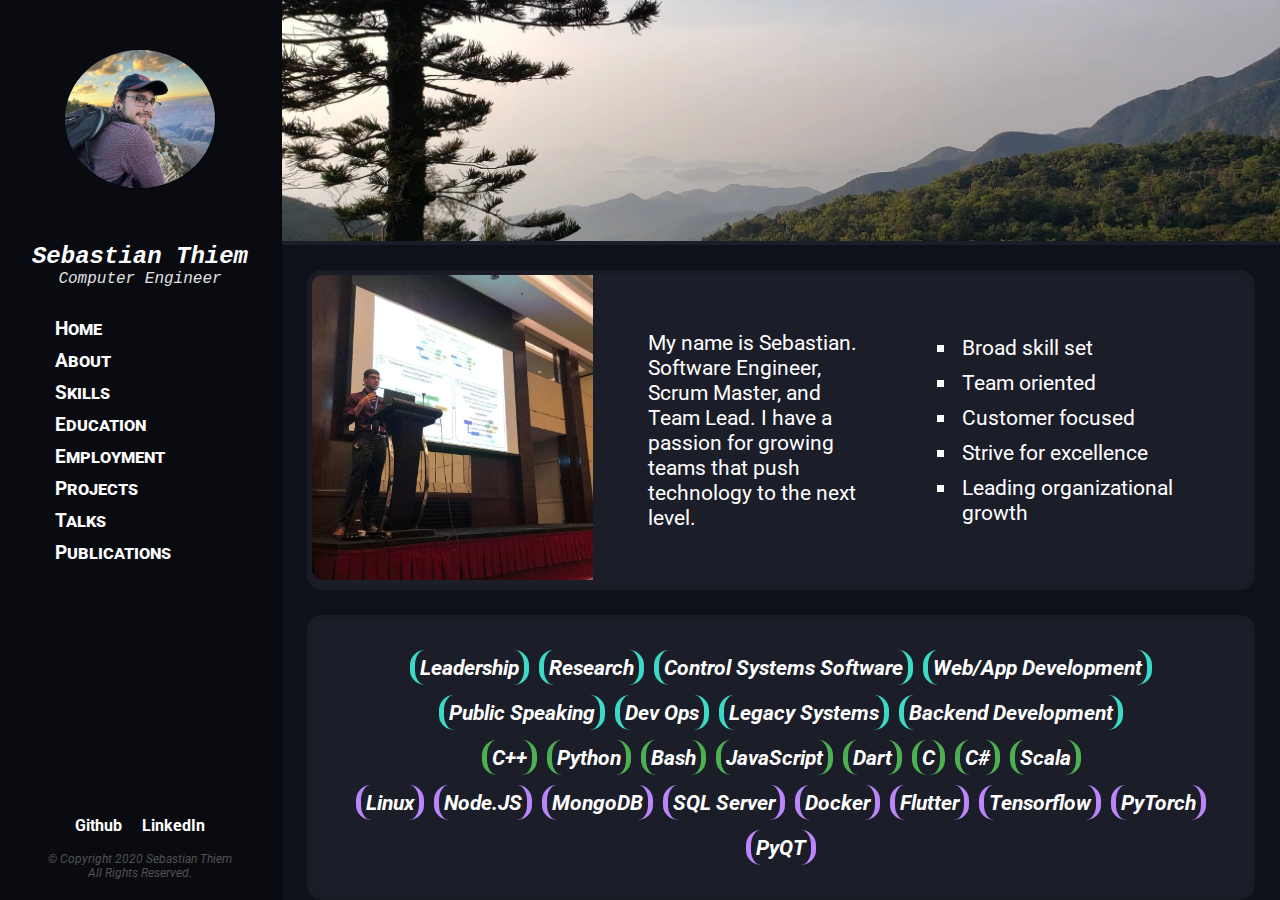
==== commit b9ef8acc: "Moved media to webp format for compression; added lazy loading on videos" ====
--- a/index.html
+++ b/index.html
@@ -23,7 +23,7 @@
 <body>
 
     <div class="sidepanel">
-        <img src="res/me-3.jpg" alt="Image of Sebastian Thiem" class="pfp">
+        <img src="res/me-3.webp" alt="Image of Sebastian Thiem" class="pfp">
 
         <div class="namecard">
             <h2>Sebastian Thiem</h2>
@@ -61,12 +61,11 @@
 
     <div id="main">
         <div id="home">
-            <img src="res/green-hk-2-inv.jpg" alt="" style="width: 100%;">
-            <!-- <img src="res/pond-sc.jpg" alt="" style="width: 100%;"> -->
+            <img src="res/green-hk-2-inv.webp" alt="" style="width: 100%;">
         </div>
         <div id="aboutIndex" class="index">
             <div id="about">
-                <img src="res/seb-coin-4.jpg" alt="Sebastian presenting at COIN">
+                <img src="res/seb-coin-4.webp" alt="Sebastian presenting at COIN">
                 <div id="aboutTextContainer">
                     <div>
                         <!-- <h1>About Me </h1> -->
@@ -168,7 +167,7 @@
                                 <b>training</b> opportunities.
                             </p>
                         </div>
-                        <img id="job2Img" src="res/SE59967_logo_orig.jpg" alt="IQ Inc logo">
+                        <img id="job2Img" src="res/IQ_Logo.webp" alt="IQ Inc logo">
                     </div>
                     <div class="jobCard" id="job1">
                         <div>
@@ -184,7 +183,7 @@
                                     techniques</b>.
                             </p>
                         </div>
-                        <img id="job1Img" src="res/spock-lab.jpg" alt="Spock">
+                        <img id="job1Img" src="res/spock-lab.webp" alt="Spock">
                     </div>
                 </div>
 
@@ -227,7 +226,7 @@
                         </tr>
                     </table>
                 </div>
-                <img src="res/ece-2.jpg" alt="UofA ECE Building">
+                <img src="res/ece-2.webp" alt="UofA ECE Building">
             </div>
         </div>
         <div id="projectsIndex" class="index">
@@ -236,10 +235,7 @@
                 <div class="cardbox">
                     <div id="project9" class="card">
                         <div class="cardImgParent">
-                            <video style="width: 100%;" autoplay="autoplay">
-                                <source src="res/lux-video-demo.mp4" alt="Lux Flutter application, Videos tab."
-                                    type="video/mp4" />
-                            </video>
+                            <img src="res/lux.webp" alt="Lux Flutter application, Manga tab.">
                         </div>
                         <div>
                             <h2>Lux: Media Server</h2>
@@ -274,7 +270,7 @@
                     </div>
                     <div id="project7" class="card">
                         <div class="cardImgParent">
-                            <img src="res/wordseg.png" alt="Segmented Words">
+                            <img src="res/wordseg.webp" alt="Segmented Words">
                         </div>
                         <div>
                             <h2>GLOCR</h2>
@@ -290,7 +286,7 @@
                     </div>
                     <div id="project6" class="card">
                         <div class="cardImgParent">
-                            <img src="res/patGraph.png" alt="Graph Pattern">
+                            <img src="res/patGraph.webp" alt="Graph Pattern">
                         </div>
                         <div>
                             <h2>Syncronicity</h2>
@@ -308,7 +304,7 @@
                     </div>
                     <div id="project5" class="card">
                         <div class="cardImgParent">
-                            <img src="res/pacman.png" alt="Pacman">
+                            <img src="res/pacman.webp" alt="Pacman">
                         </div>
                         <div>
                             <h2>Pacman AI (Berkeley)</h2>
@@ -324,7 +320,7 @@
                     </div>
                     <div id="project4" class="card">
                         <div class="cardImgParent">
-                            <img src="res/sysFlow-uasd.png" alt="Flow Diagram">
+                            <img src="res/sysFlow-uasd.webp" alt="Flow Diagram">
                         </div>
                         <div>
                             <h2>GPU Powered Demod</h2>
@@ -340,7 +336,7 @@
                     </div>
                     <div id="project3" class="card">
                         <div class="cardImgParent">
-                            <img src="res/label-maker.png" alt="LabelMaker UI">
+                            <img src="res/label-maker.webp" alt="LabelMaker UI">
                         </div>
                         <div>
                             <h2>Med. Recall Classifier</h2>
@@ -357,7 +353,7 @@
                     </div>
                     <div id="project2" class="card">
                         <div class="cardImgParent">
-                            <img src="res/tage-comp.png" alt="TAGE Branch Predictor Schematic">
+                            <img src="res/tage-comp.webp" alt="TAGE Branch Predictor Schematic">
                         </div>
                         <div>
                             <h2>TAGE Branch Predictor</h2>
@@ -373,7 +369,7 @@
                     </div>
                     <div id="project1" class="card">
                         <div class="cardImgParent">
-                            <img src="res/uvfit.png" alt="UV Fit Breadboard">
+                            <img src="res/uvfit.webp" alt="UV Fit Breadboard">
                         </div>
                         <div>
                             <h2>UV Fit</h2>
@@ -390,7 +386,7 @@
                     </div>
                     <div id="project0" class="card">
                         <div class="cardImgParent">
-                            <img src="res/MIPS-pipeline-white.jpg" alt="5 Stage MIPS Pipeline">
+                            <img src="res/MIPS-pipeline-white.webp" alt="5 Stage MIPS Pipeline">
                         </div>
                         <div>
                             <h2>5-Stage Processor</h2>
@@ -413,7 +409,7 @@
                 <div class="cardbox">
                     <div id="presi2" class="card">
                         <div class="cardImgParent">
-                            <img src="res/4llls/header.png" alt="Title slide from presentation on Legacy Software">
+                            <img src="res/4llls/header.webp" alt="Title slide from presentation on Legacy Software">
                         </div>
                         <div>
                             <h2>4 Lessons Learned Legacy Software</h2>
@@ -429,7 +425,7 @@
                     </div>
                     <div id="presi1" class="card">
                         <div class="cardImgParent">
-                            <img src="res/matdes/header.png" alt="Title slide from presentation on Material Design">
+                            <img src="res/matdes/header.webp" alt="Title slide from presentation on Material Design">
                         </div>
                         <div>
                             <h2>Material Design</h2>
@@ -444,7 +440,7 @@
                     </div>
                     <div id="presi0" class="card">
                         <div class="cardImgParent">
-                            <img src="res/coin-2019/header.png" alt="Title slide from presentation at COIN 2019">
+                            <img src="res/coin-2019/header.webp" alt="Title slide from presentation at COIN 2019">
                         </div>
                         <div>
                             <h2>Extracting Common Inference Patterns</h2>
@@ -467,7 +463,7 @@
                 <div class="cardbox">
                     <div id="pub1" class="card">
                         <div class="cardImgParent">
-                            <img src="res/lrec-tool.PNG" alt="Tool from LREC paper">
+                            <img src="res/lrec-tool.webp" alt="Tool from LREC paper">
                         </div>
                         <div>
                             <h2>WorldTree V2: A Corpus of Science-Domain Structured Explanations and Inference Patterns
@@ -485,7 +481,7 @@
                     </div>
                     <div id="pub0" class="card">
                         <div class="cardImgParent">
-                            <img src="res/coin-megagraph.PNG" alt="Megagraph from COIN paper">
+                            <img src="res/coin-megagraph.webp" alt="Megagraph from COIN paper">
                         </div>
                         <div>
                             <h2>Extracting Common Inference Patterns from Semi-Structured Explanations</h2>
@@ -543,7 +539,7 @@
                 <h3>Latest Updates</h3>
                 <h4>Manga Reader</h4>
                 <div style="display: flex;">
-                    <video height=500 autoplay controls>
+                    <video height=500 width=243.234 controls preload="none">
                         <source src="res/lux-manga-demo.mp4" alt="Lux Flutter application, manga tab."
                             type="video/mp4" />
                     </video>
@@ -578,7 +574,7 @@
                 </div>
                 <h4>Video Library Viewer</h4>
                 <div style="display: flex;">
-                    <video height=500 autoplay controls>
+                    <video height=500 width=243.234 controls preload="none">
                         <source src="res/lux-video-demo.mp4" alt="Lux Flutter application, Videos tab."
                             type="video/mp4" />
                     </video>
@@ -628,7 +624,7 @@
                     (By the very nature of this project I already have an API for metadata built and hosted locally,
                     so it would really just be a matter of data volume and hosting the DB on a production cloud server).
                 </p>
-                <img src="res/MongoDB-demo.png" alt="MongoDB compass." style="width: 90%;">
+                <img src="res/MongoDB-demo.webp" alt="MongoDB compass." style="width: 90%;">
                 <h4>Storage Solution</h4>
                 <p>
                     All the storage is done in-house on a dedicated TrueNAS storage server.
@@ -638,7 +634,7 @@
                     hassle.
                     I highly recommend it to others who want an at home storage solution.
                 </p>
-                <img src="res/TrueNAS-demo.png" alt="TrueNAS dashboard." style="width: 90%;">
+                <img src="res/TrueNAS-demo.webp" alt="TrueNAS dashboard." style="width: 90%;">
             </div>
             <div class="modalFooterDiv">
             </div>
@@ -704,7 +700,7 @@
                     document and
                     noise reduction.
                 </p>
-                <center><img src="res/wordseg.png" alt="Segmented Words" style="width: 50%;"></center>
+                <center><img src="res/wordseg.webp" alt="Segmented Words" style="width: 50%;"></center>
                 <h3>Phase II (Character Segmentation)</h3>
                 <p>
                     This phase segmented handwritten words into their character components. This will be tested on the
@@ -746,7 +742,7 @@
                     These patterns could then be combined and culled by a model to form rich explanations that lay out a
                     traceable path from the question to the answer.
                 </p>
-                <center><img src="res/coin-megagraph.PNG" alt="MEGAGRAPH!" style="width:70%;"></center>
+                <center><img src="res/coin-megagraph.webp" alt="MEGAGRAPH!" style="width:70%;"></center>
                 <p>
                     This work began with some initial experiments on how to extract the inference patterns from a corpus
                     of thousands
@@ -776,7 +772,7 @@
                     annotate data,
                     and the annotation could become more fine grained.
                 </p>
-                <center><img src="res/lrec-tool.PNG" alt="LREC Tool" style="width:70%;"></center>
+                <center><img src="res/lrec-tool.webp" alt="LREC Tool" style="width:70%;"></center>
             </div>
             <div class="modalFooterDiv">
 
@@ -799,8 +795,8 @@
                     The project began with classic search algorithms such as BFS, DFS, A*, and greedy search.
                 </p>
                 <div style="display: flex; justify-content: space-evenly;">
-                    <img src="res/pacman-maze.png" alt="Clever Pacman AI is never lost." style="width: 30%;">
-                    <img src="res/pacman.png" alt="Pacman munching on some ghosts." style="width:52%;">
+                    <img src="res/pacman-maze.webp" alt="Clever Pacman AI is never lost." style="width: 30%;">
+                    <img src="res/pacman.webp" alt="Pacman munching on some ghosts." style="width:52%;">
                 </div>
                 <p>
                     After search algorithms we designed agents and tuned our evaluation functions for the pacman
@@ -838,7 +834,7 @@
                 <span id="project4BtnClose" class="modalCloseBtn">&times;</span>
             </div>
             <div class="modalMainDiv">
-                <img src="res/designday-Poster.png" alt="GPU Demod Team poster from Design Day 2019 UofA."
+                <img src="res/designday-Poster.webp" alt="GPU Demod Team poster from Design Day 2019 UofA."
                     style="width: 100%;">
                 <p>
                     For my senior capstone project I worked with General Dynamics and a team of 4 other engineers to
@@ -878,7 +874,7 @@
                     In order to expedite this process I designed an UI using python's Tkinter library that allowed me to
                     quickly annotate a subset (1000 of 10440) of the samples.
                 </p>
-                <center><img src="res/label-maker.png"
+                <center><img src="res/label-maker.webp"
                         alt="Annotation tool used in medical device recall classification project." style="width: 50%;">
                 </center>
                 <p>
@@ -941,7 +937,7 @@
                 <span id="project2BtnClose" class="modalCloseBtn">&times;</span>
             </div>
             <div class="modalMainDiv">
-                <center><img src="res/tage-comp.png" alt="TAGE design schematic" style="width: 50%;"></center>
+                <center><img src="res/tage-comp.webp" alt="TAGE design schematic" style="width: 50%;"></center>
                 <p>
                     This research sought to compare the performance of a low-budget(2KB) perceptron-based branch
                     predictor to the state of the art
@@ -949,7 +945,7 @@
                     an FPGA, running Seznec’s L-TAGE
                     design on the Simple-Scalar benchmarks in Verilog.
                 </p>
-                <center><img src="res/tage-internals.png" alt="TAGE internal design schematic, hand-drawn"
+                <center><img src="res/tage-internals.webp" alt="TAGE internal design schematic, hand-drawn"
                         style="width: 50%;"></center>
                 <p>
                     The source code was not openly available, so the paper had to be studied and the TAGE engineered
@@ -978,7 +974,7 @@
                 <span id="project1BtnClose" class="modalCloseBtn">&times;</span>
             </div>
             <div class="modalMainDiv">
-                <center><img src="res/uvfit-2.png" alt="UV Fit Device" style="width: 100%;"></center>
+                <center><img src="res/uvfit-2.webp" alt="UV Fit Device" style="width: 100%;"></center>
                 <p>
                     UVFit is an IoT device enabled web application for monitoring
                     outdoor fitness activities and the amount of sun exposure a user receives during those activities.
@@ -992,7 +988,7 @@
                     GPS and UV sensor, perform low
                     overhead calculations, package the data, and transmit.
                 </p>
-                <center><img src="res/uvfit-demo.png" alt="Screenshot from UVFit demo video" style="width: 100%;">
+                <center><img src="res/uvfit-demo.webp" alt="Screenshot from UVFit demo video" style="width: 100%;">
                 </center>
                 <p>
                     The project was concluded with a full demo video advertising the device features and user
@@ -1011,7 +1007,7 @@
                 <span id="project0BtnClose" class="modalCloseBtn">&times;</span>
             </div>
             <div class="modalMainDiv">
-                <center><img src="res/MIPS-pipeline-white.jpg" alt="MIPS 32bit 5 staged pipeline" style="width: 100%;">
+                <center><img src="res/MIPS-pipeline-white.webp" alt="MIPS 32bit 5 staged pipeline" style="width: 100%;">
                 </center>
                 <p>
                     This project was an intense, semester long, largely unsupervised, excursion into computer
@@ -1054,12 +1050,12 @@
             </div>
             <div class="modalMainDiv">
                 <h4 style="font-style: italic;">IQ Professional Development Conference 2022 - Pittsburgh, PA</h4>
-                <img src="res/4llls/0.png" alt="Legacy Software Talk 2022" style="width: 100%;">
-                <img src="res/4llls/1.png" alt="Legacy Software Talk 2022" style="width: 100%;">
-                <img src="res/4llls/2.png" alt="Legacy Software Talk 2022" style="width: 100%;">
-                <img src="res/4llls/3.png" alt="Legacy Software Talk 2022" style="width: 100%;">
-                <img src="res/4llls/4.png" alt="Legacy Software Talk 2022" style="width: 100%;">
-                <img src="res/4llls/5.png" alt="Legacy Software Talk 2022" style="width: 100%;">
+                <img src="res/4llls/0.webp" alt="Legacy Software Talk 2022" style="width: 100%;">
+                <img src="res/4llls/1.webp" alt="Legacy Software Talk 2022" style="width: 100%;">
+                <img src="res/4llls/2.webp" alt="Legacy Software Talk 2022" style="width: 100%;">
+                <img src="res/4llls/3.webp" alt="Legacy Software Talk 2022" style="width: 100%;">
+                <img src="res/4llls/4.webp" alt="Legacy Software Talk 2022" style="width: 100%;">
+                <img src="res/4llls/5.webp" alt="Legacy Software Talk 2022" style="width: 100%;">
             </div>
             <div class="modalFooterDiv">
                 <a class="button"
@@ -1076,12 +1072,12 @@
             </div>
             <div class="modalMainDiv">
                 <h4 style="font-style: italic;">IQ Professional Development Conference 2021 - Pittsburgh, PA</h4>
-                <img src="res/matdes/0.jpg" alt="Material Design Talk 2022" style="width: 100%;">
-                <img src="res/matdes/1.jpg" alt="Material Design Talk 2022" style="width: 100%;">
-                <img src="res/matdes/2.jpg" alt="Material Design Talk 2022" style="width: 100%;">
-                <img src="res/matdes/3.jpg" alt="Material Design Talk 2022" style="width: 100%;">
-                <img src="res/matdes/4.jpg" alt="Material Design Talk 2022" style="width: 100%;">
-                <img src="res/matdes/5.jpg" alt="Material Design Talk 2022" style="width: 100%;">
+                <img src="res/matdes/0.webp" alt="Material Design Talk 2022" style="width: 100%;">
+                <img src="res/matdes/1.webp" alt="Material Design Talk 2022" style="width: 100%;">
+                <img src="res/matdes/2.webp" alt="Material Design Talk 2022" style="width: 100%;">
+                <img src="res/matdes/3.webp" alt="Material Design Talk 2022" style="width: 100%;">
+                <img src="res/matdes/4.webp" alt="Material Design Talk 2022" style="width: 100%;">
+                <img src="res/matdes/5.webp" alt="Material Design Talk 2022" style="width: 100%;">
             </div>
             <div class="modalFooterDiv">
                 <a class="button"
@@ -1098,7 +1094,7 @@
             </div>
             <div class="modalMainDiv">
                 <h4 style="font-style: italic;">COIN 2019 EMNLP - Hong Kong</h4>
-                <img src="res/seb-coin-2.jpg" alt="Coin 2019 conference talk" style="width: 100%;">
+                <img src="res/seb-coin-2.webp" alt="Coin 2019 conference talk" style="width: 100%;">
             </div>
             <div class="modalFooterDiv">
                 <a class="button"
@@ -1117,7 +1113,7 @@
             </div>
             <div class="modalMainDiv">
                 <h4 style="font-style: italic;">LREC (2020) Xie and Thiem et al.</h4>
-                <img src="res/lrec-tool.PNG" alt="Tool from LREC paper" style="width: 100%;">
+                <img src="res/lrec-tool.webp" alt="Tool from LREC paper" style="width: 100%;">
                 <p>
                     Explainable question answering for complex questions often requires combining large numbers
                     of facts to answer a question while providing a human-readable explanation for the answer,
@@ -1149,7 +1145,7 @@
             </div>
             <div class="modalMainDiv">
                 <h4 style="font-style: italic;">COIN EMNLP (2019) Thiem and Jansen</h4>
-                <img src="res/coin-megagraph.PNG" alt="Tool from LREC paper" style="width: 100%;">
+                <img src="res/coin-megagraph.webp" alt="Tool from LREC paper" style="width: 100%;">
                 <p>
                     Complex questions often require combining multiple facts to correctly answer,
                     particularly when generating detailed explanations for why those answers are correct.
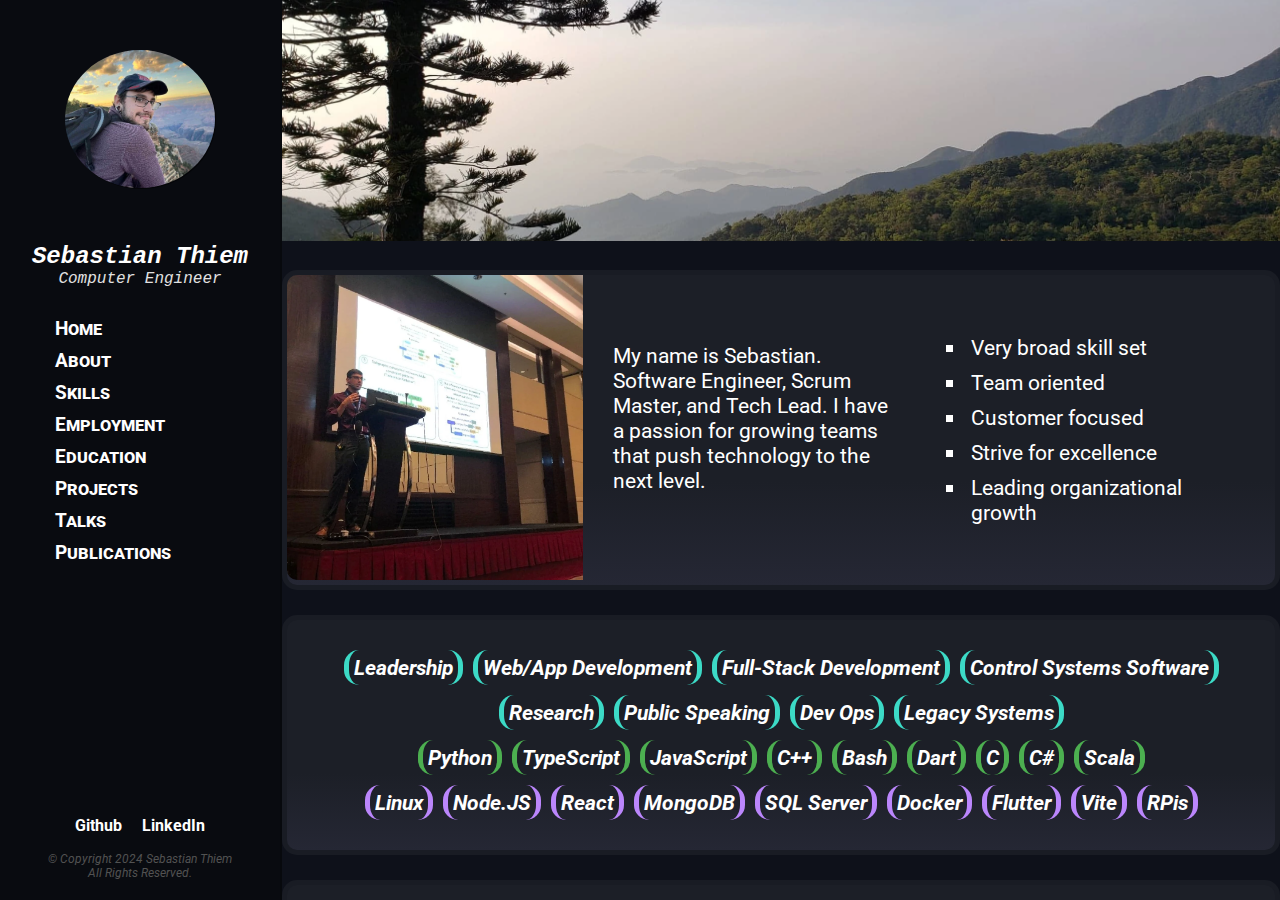
==== commit d54cdd6f: "Redesigned employment section; Refactored css organization" ====
--- a/index.html
+++ b/index.html
@@ -9,6 +9,14 @@
     <title>Sebastian | Portfolio</title>
 
     <link rel="stylesheet" href="style/index.css">
+    <link rel="stylesheet" href="style/sidebar.css">
+    <link rel="stylesheet" href="style/about-section.css">
+    <link rel="stylesheet" href="style/skills-section.css">
+    <link rel="stylesheet" href="style/employment-section.css">
+    <link rel="stylesheet" href="style/education-section.css">
+    <link rel="stylesheet" href="style/projects-section.css">
+    <link rel="stylesheet" href="style/talks-section.css">
+    <link rel="stylesheet" href="style/publications-section.css">
     <link rel="stylesheet" href="https://use.fontawesome.com/releases/v5.7.2/css/all.css"
         integrity="sha384-fnmOCqbTlWIlj8LyTjo7mOUStjsKC4pOpQbqyi7RrhN7udi9RwhKkMHpvLbHG9Sr" crossorigin="anonymous">
     <link rel="icon" type="image/png" href="res/favicon.png">
@@ -34,8 +42,8 @@
             <a class="button" href="#home">Home</a>
             <a class="button" href="#aboutIndex">About</a>
             <a class="button" href="#skillsIndex">Skills</a>
+            <a class="button" href="#employmentIndex">Employment</a>
             <a class="button" href="#educationIndex">Education</a>
-            <a class="button" href="#employmentIndex">Employment</a>
             <a class="button" href="#projectsIndex">Projects</a>
             <a class="button" href="#presentationsIndex">Talks</a>
             <a class="button" href="#publicationsIndex">Publications</a>
@@ -53,7 +61,7 @@
         </div>
 
         <footer>
-            &#169; Copyright 2020 Sebastian Thiem
+            &#169; Copyright 2024 Sebastian Thiem
             <br>
             All Rights Reserved.
         </footer>
@@ -68,15 +76,14 @@
                 <img src="res/seb-coin-4.webp" alt="Sebastian presenting at COIN">
                 <div id="aboutTextContainer">
                     <div>
-                        <!-- <h1>About Me </h1> -->
                         <p>
-                            My name is Sebastian. Software Engineer, Scrum Master, and Team Lead.
+                            My name is Sebastian. Software Engineer, Scrum Master, and Tech Lead.
                             I have a passion for growing teams that push technology to the next level.
                         </p>
                     </div>
                     <ul>
                         <li>
-                            <p>Broad skill set</p>
+                            <p>Very broad skill set</p>
                         </li>
                         <li>
                             <p>Team oriented</p>
@@ -90,7 +97,6 @@
                         <li>
                             <p>Leading organizational growth</p>
                         </li>
-                        <!-- <li>A good sense of the things I know and the things I know I don't know</li> -->
                     </ul>
                 </div>
             </div>
@@ -102,23 +108,24 @@
                     <!-- <h3>High Level</h3> -->
                     <div class="tagbox tag0">
                         <p>Leadership</p>
+                        <p>Web/App Development</p>
+                        <p>Full-Stack Development</p>
+                        <p>Control Systems Software</p>
                         <p>Research</p>
-                        <p>Control Systems Software</p>
-                        <p>Web/App Development</p>
                         <p>Public Speaking</p>
                         <p>Dev Ops</p>
                         <p>Legacy Systems</p>
-                        <p>Backend Development</p>
                     </div>
                 </div>
 
                 <div>
                     <!-- <h3>Languages</h3> -->
                     <div class="tagbox tag1">
+                        <p>Python</p>
+                        <p>TypeScript</p>
+                        <p>JavaScript</p>
                         <p>C++</p>
-                        <p>Python</p>
                         <p>Bash</p>
-                        <p>JavaScript</p>
                         <p>Dart</p>
                         <p>C</p>
                         <p>C#</p>
@@ -131,13 +138,13 @@
                     <div class="tagbox tag2">
                         <p>Linux</p>
                         <p>Node.JS</p>
+                        <p>React</p>
                         <p>MongoDB</p>
                         <p>SQL Server</p>
                         <p>Docker</p>
                         <p>Flutter</p>
-                        <p>Tensorflow</p>
-                        <p>PyTorch</p>
-                        <p>PyQT</p>
+                        <p>Vite</p>
+                        <p>RPis</p>
                     </div>
                 </div>
             </div>
@@ -146,30 +153,82 @@
             <div id="employment">
                 <div>
                     <h1>Employment</h1>
-                    <div class="jobCard" id="job1">
+                    <div class="jobCard" id="job3">
+                        <img class="leftImg" id="job3ImgLeft" src="res/IQ_Logo.webp" alt="IQ Inc logo">
                         <div>
                             <p id="jobtitle">Senior Software Engineer | Engagement Leader -- IQ Inc</p>
-                            <p id="jobtimeline">January 2021 - present</p>
+                            <p id="jobtimeline">January 2023 - present</p>
+                            <p id="jobdescription">
+                                <b>Technical Lead</b> on 6 different projects, with an emphasis on <b>Full-Stack</b>
+                                development.
+                                <br />
+                                Worked with clients in the fields of:
+                            <div class="SplitListView">
+                                <ul>
+                                    <li>Manufacturing</li>
+                                    <li>Safety-Critical Control Systems</li>
+                                </ul>
+                                <ul>
+                                    <li>Risk And Reliability</li>
+                                    <li>Medical Image Classification</li>
+                                </ul>
+                            </div>
+                            For each of those projects I have been responsible for:
+                            <div class="SplitListView">
+                                <ul>
+                                    <li>Interpreting requirements</li>
+                                    <li>Designing software architecture</li>
+                                    <li>Implementing software</li>
+                                </ul>
+                                <ul>
+                                    <li>Refining and assigning work to my team</li>
+                                    <li>Code reviewing software</li>
+                                    <li>Testing and QA</li>
+                                </ul>
+                            </div>
+                            Recognized as a key individual for business development, I collaborate directly with
+                            potential clients to understand their needs, architect solutions, rapidly develop proofs of
+                            concept, and negotiate project proposals.
+                            </p>
+                        </div>
+                        <img class="rightImg" id="job3ImgRight" src="res/Me-At-Meeting.png" alt="IQ Inc logo">
+                    </div>
+                    <div class="jobCard" id="job2">
+                        <img class="leftImg" id="job2ImgLeft" src="res/IQ_Logo.webp" alt="IQ Inc logo">
+                        <div>
+                            <p id="jobtitle">Software Engineer | Engagement Leader -- IQ Inc</p>
+                            <p id="jobtimeline">January 2021 - January 2023</p>
                             <p id="jobdescription">
                                 <b>ScrumMaster</b> and <b>Technical Lead</b> to multiple <b>agile</b> teams of 5-7
                                 engineers.
-                                The teams worked on <b>safety-critical C++/Python control systems</b> for trains
+                                These teams worked on <b>safety-critical C++/Python control systems</b> for trains
                                 all across the globe. Served a pivotal role on the project,
-                                getting hands-on experience: <b>working with customers</b>, <b>interpreting formal
-                                    requirements</b>,
-                                <b>backlog refinement</b>, reviewing <b>test designs</b>, <b>implementing software</b>,
-                                and <b>onboarding</b>
-                                new team members. Supported <b>Medical Device</b> projects with my experience in
-                                <b>UI/UX</b>.
-                                Served as an <b>Engagement Leader</b>. In this role we <b>coach</b> and support 3-6
-                                other engineers.
-                                We are a point of contact for <b>performance reviews</b>; <b>career questions</b>; and
-                                <b>training</b> opportunities.
+                                getting hands-on experience:
+
+                            <div class="SplitListView">
+                                <ul>
+                                    <li> <b>Working with customers</b> </li>
+                                    <li> <b>Interpreting formal requirements</b> </li>
+                                    <li> <b>Backlog refinement</b> </li>
+                                </ul>
+                                <ul>
+                                    <li> Reviewing <b>test designs</b> </li>
+                                    <li> <b>Implementing software</b> </li>
+                                    <li> <b>Onboarding</b> new team members. </li>
+                                </ul>
+                            </div>
+                            Supported <b>Medical Device</b> projects with my experience in
+                            <b>UI/UX</b>.
+                            Served as an <b>Engagement Leader</b>. In this role we <b>coach</b> and support 3-6
+                            other engineers.
+                            We are a point of contact for <b>performance reviews</b>; <b>career questions</b>; and
+                            <b>training</b> opportunities.
                             </p>
                         </div>
-                        <img id="job2Img" src="res/IQ_Logo.webp" alt="IQ Inc logo">
+                        <img class="rightImg" id="job2ImgRight" src="res/trains.webp" alt="IQ Inc logo">
                     </div>
                     <div class="jobCard" id="job1">
+                        <img class="leftImg" id="job1ImgLeft" src="res/UofA.webp" alt="Spock">
                         <div>
                             <p id="jobtitle">Research Assistant -- University of Arizona</p>
                             <p id="jobtimeline">June 2019 - June 2020</p>
@@ -183,7 +242,7 @@
                                     techniques</b>.
                             </p>
                         </div>
-                        <img id="job1Img" src="res/spock-lab.webp" alt="Spock">
+                        <img class="rightImg" id="job1ImgRight" src="res/spock-lab.webp" alt="Spock">
                     </div>
                 </div>
 
@@ -239,10 +298,11 @@
                         </div>
                         <div>
                             <h2>Lux: Media Server</h2>
-                            <h4>2023-2020</h4>
+                            <h4>2024-2020</h4>
                             <div class="tagbox tag4">
                                 <p>Flutter</p>
                                 <p>MongoDB</p>
+                                <p>React</p>
                                 <p>Docker</p>
                                 <p>Python</p>
                                 <p>TrueNAS</p>
--- a/style/index.css
+++ b/style/index.css
@@ -24,67 +24,6 @@
 
 body>div {
     height: 100%;
-}
-
-/*************
- * Side panel
- */
-
-div.sidepanel {
-    background-color: #090B10;
-    box-shadow: 20px;
-    flex-grow: 0;
-    flex-shrink: 0;
-    flex-basis: 280px;
-
-    display: flex;
-    flex-direction: column;
-    align-items: center;
-
-    border-right: 2px solid rgba(0, 0, 0, 0.15);
-}
-
-@media screen and (max-width: 710px) {
-    div.sidepanel {
-        display: none;
-    }
-}
-
-div.sidepanel p,
-div.sidepanel a,
-div.sidepanel h2 {
-    color: white;
-}
-
-img.pfp {
-    border-radius: 50%;
-    width: 150px;
-    margin: 50px 35px 30px 35px;
-
-    box-shadow: 1px 1px rgba(0, 0, 0, 0.5);
-}
-
-div.namecard {
-    font-family: 'Courier New', Courier, monospace;
-    text-align: center;
-    padding: 25px;
-}
-
-div.namecard>* {
-    margin: 0;
-    font-style: oblique;
-}
-
-div.namecard>h2 {
-    font-size: 18pt;
-}
-
-div.tableofcontents {
-    display: flex;
-    flex-direction: column;
-    align-items: left;
-    width: 180px;
-
 }
 
 .button {
@@ -118,56 +57,6 @@
     transition: all 0.1s ease-in-out 0s;
 }
 
-div.tableofcontents .button {
-    font-size: 14pt;
-    font-variant: small-caps;
-}
-
-.contactsbox {
-    margin: 20px;
-    width: 180px;
-    bottom: 35px;
-    position: absolute;
-    display: flex;
-    justify-content: center;
-}
-
-.contactsbox p {
-    margin: 0px 10px;
-}
-
-.contactsbox p,
-i {
-    font-weight: bold;
-    font-size: 16px;
-}
-
-.contactsbox a {
-    margin: 10px 0px;
-    text-decoration: none;
-    display: flex;
-    align-items: center;
-}
-
-div.sidepanel a.githublink {
-    color: #551A8B;
-}
-
-div.sidepanel a.linkedinlink {
-    color: #0073B1;
-}
-
-footer {
-    font-size: 9pt;
-    font-style: italic;
-    text-align: center;
-    color: #525252;
-    margin: 20px;
-
-    position: absolute;
-    bottom: 0px;
-}
-
 /*************
  * Main Panel
  */
@@ -187,16 +76,24 @@
 
 div#main>div {
     border: 5px solid #191C24;
-    margin: 25px;
+    margin: 25px auto;
     border-radius: 15px;
-    background-color: #1b1e29;
-    /* padding: 5px; */
+    max-width: 1400px;
+}
+
+div#main>div#home {
+    max-width: inherit;
+}
+
+div#main>div.index {
+    background-image: linear-gradient(180deg, #1c1f27, #1c1f27, #1c1f27, #252734);
 }
 
 div#main>div#home {
     margin: 0px;
     border: 0px;
     border-radius: 0px;
+    background-image: none;
 }
 
 div#main h1 {
@@ -206,287 +103,6 @@
 div#home img {
     height: 241px;
     object-fit: cover;
-}
-
-div#about {
-    display: flex;
-    justify-content: space-between;
-    border-radius: 10px;
-}
-
-div#about img {
-    width: 50%;
-    height: 496px;
-    object-fit: cover;
-
-    border-bottom-left-radius: 10px;
-    border-top-left-radius: 10px;
-}
-
-div#about p {
-    margin: 25px;
-    font-size: 26pt;
-}
-
-div#about ul {
-    /* font-weight: bold; */
-    list-style-type: square;
-
-    margin: 0px 10px;
-    font-size: 26pt;
-}
-
-div#about ul p {
-    margin: 0px;
-}
-
-div#aboutTextContainer {
-    padding: 30px;
-}
-
-div#aboutTextContainer li {
-    padding: 5px;
-}
-
-@media screen and (max-width: 1535px) {
-    div#aboutTextContainer {
-        display: flex;
-        align-items: center;
-    }
-
-    div#aboutTextContainer>div {
-        width: 330px;
-    }
-
-    div#about ul {
-        margin: 25px;
-        font-size: 16pt;
-    }
-
-    div#about p {
-        font-size: 16pt;
-    }
-
-    div#about img {
-        width: 30%;
-        height: 305px;
-    }
-}
-
-@media screen and (max-width: 1200px) {
-    div#about img {
-        display: none;
-    }
-}
-
-@media screen and (max-width: 850px) {
-    div#about {
-        text-align: center;
-    }
-
-    div#aboutTextContainer {
-        flex-direction: column;
-    }
-
-    div#about {
-        justify-content: center;
-    }
-
-    div#about ul {
-        list-style-type: none;
-
-        margin: 0px 0px 25px 0px;
-        padding: 0px 0px;
-    }
-}
-
-div#skills {
-    display: flex;
-    /* flex-wrap: wrap; */
-    justify-content: space-evenly;
-    border-radius: 10px;
-    padding: 25px;
-}
-
-@media screen and (max-width: 1550px) {
-    div#skills {
-        flex-wrap: wrap;
-    }
-}
-
-.tagbox {
-    display: flex;
-    flex-wrap: wrap;
-    justify-content: center;
-    align-items: center;
-}
-
-.tagbox p {
-    font-style: oblique;
-    margin: 5px;
-    border-radius: 15px;
-    padding: 5px;
-    text-align: center;
-    font-size: 16pt;
-    font-weight: bold;
-}
-
-.tag0 p {
-    border-width: 0px 5px;
-    border-style: solid;
-    border-color: #3CDAC6;
-}
-
-.tag1 p {
-    border-width: 0px 5px;
-    border-style: solid;
-    border-color: #4CAF50;
-}
-
-.tag2 p {
-    border-width: 0px 5px;
-    border-style: solid;
-    border-color: #BB86FC;
-    /* background-color: #ab5be0; */
-}
-
-.tag3 p {
-    border-width: 0px 5px;
-    border-style: solid;
-    border-color: #ff7417;
-    /* background-color: #ab5be0; */
-}
-
-.tag4 p {
-    border-width: 0px 5px;
-    border-style: solid;
-    border-color: #2e54f0;
-    /* background-color: #ab5be0; */
-}
-
-div#education {
-    display: flex;
-    flex-direction: column;
-    justify-content: space-between;
-    border-radius: 10px;
-}
-
-div#education table {
-    margin: 25px;
-    font-style: oblique;
-    font-size: 20px;
-    width: 100%;
-}
-
-div#education tr td:nth-child(1) {
-    min-width: 80px;
-}
-
-div#education tr td:nth-child(3) {
-    min-width: 40px;
-}
-
-div#education {
-    display: flex;
-    flex-direction: row;
-}
-
-div#education img {
-    border-bottom-left-radius: 0px;
-    border-top-right-radius: 10px;
-    border-bottom-right-radius: 10px;
-    width: 630px;
-    object-fit: fill;
-}
-
-@media screen and (max-width: 1500px) {
-    div#education table {
-        width: 90%;
-        font-size: 12pt;
-    }
-
-    div#education {
-        flex-direction: column;
-    }
-
-    div#education img {
-        border-bottom-left-radius: 10px;
-        border-top-right-radius: 0px;
-        border-bottom-right-radius: 10px;
-        width: 100%;
-    }
-
-    div#education img {}
-}
-
-div#employment {
-    display: flex;
-    justify-content: space-between;
-    border-radius: 10px;
-    text-align: right;
-    justify-content: end;
-    align-content: flex-end;
-    align-items: flex-end;
-}
-
-div#employment img {
-    border-top-right-radius: 10px;
-    border-bottom-right-radius: 10px;
-}
-
-div#employment img#job1Img {
-    height: 300px;
-    width: 210px;
-    object-fit: cover;
-}
-
-div#employment img#job2Img {
-    height: 300px;
-    width: 210px;
-    object-fit: contain;
-    background-color: white;
-}
-
-@media screen and (max-width: 1080px) {
-    div#employment img {
-        display: none;
-    }
-
-    div#employment div {
-        text-align: left;
-    }
-}
-
-div#employment p {
-    font-size: 20px;
-    margin: 0px 25px 10px 25px;
-}
-
-div#employment p#jobtitle {
-    font-weight: bold;
-    font-style: oblique;
-}
-
-div#employment p#jobtimeline {
-    font-style: oblique;
-}
-
-div#employment p#jobdescription {
-    margin: 35px 25px 10px 25px;
-}
-
-div.jobCard {
-    display: flex;
-    flex-direction: row;
-    margin: 30px 0px;
-}
-
-div .jobCard:nth-last-child(1) {
-    margin: 30px 0px 0px;
-}
-
-div.jobCard>div {
-    max-width: 900px;
 }
 
 .cardbox {
@@ -582,17 +198,6 @@
 div.card:hover .button {
     bottom: 0px;
     transition: all 0.25s ease-in-out 0s;
-}
-
-#publications div.card {
-    width: 680px;
-    height: 400px;
-}
-
-@media screen and (max-width: 580px) {
-    #publications div.card {
-        height: 450px;
-    }
 }
 
 /* The Modal Boxes */
--- a/style/sidebar.css
+++ b/style/sidebar.css
@@ -0,0 +1,110 @@
+/*************
+ * Side panel
+ */
+
+div.sidepanel {
+    background-color: #090B10;
+    box-shadow: 20px;
+    flex-grow: 0;
+    flex-shrink: 0;
+    flex-basis: 280px;
+
+    display: flex;
+    flex-direction: column;
+    align-items: center;
+
+    border-right: 2px solid rgba(0, 0, 0, 0.15);
+}
+
+@media screen and (max-width: 710px) {
+    div.sidepanel {
+        display: none;
+    }
+}
+
+div.sidepanel p,
+div.sidepanel a,
+div.sidepanel h2 {
+    color: white;
+}
+
+div.sidepanel img.pfp {
+    border-radius: 50%;
+    width: 150px;
+    margin: 50px 35px 30px 35px;
+
+    box-shadow: 1px 1px rgba(0, 0, 0, 0.5);
+}
+
+div.sidepanel div.namecard {
+    font-family: 'Courier New', Courier, monospace;
+    text-align: center;
+    padding: 25px;
+}
+
+div.sidepanel div.namecard>* {
+    margin: 0;
+    font-style: oblique;
+}
+
+div.sidepanel div.namecard>h2 {
+    font-size: 18pt;
+}
+
+div.sidepanel div.tableofcontents {
+    display: flex;
+    flex-direction: column;
+    align-items: left;
+    width: 180px;
+
+}
+
+div.sidepanel div.tableofcontents .button {
+    font-size: 14pt;
+    font-variant: small-caps;
+}
+
+div.sidepanel .contactsbox {
+    margin: 20px;
+    width: 180px;
+    bottom: 35px;
+    position: absolute;
+    display: flex;
+    justify-content: center;
+}
+
+div.sidepanel .contactsbox p {
+    margin: 0px 10px;
+}
+
+div.sidepanel .contactsbox p,
+i {
+    font-weight: bold;
+    font-size: 16px;
+}
+
+div.sidepanel .contactsbox a {
+    margin: 10px 0px;
+    text-decoration: none;
+    display: flex;
+    align-items: center;
+}
+
+div.sidepanel a.githublink {
+    color: #551A8B;
+}
+
+div.sidepanel a.linkedinlink {
+    color: #0073B1;
+}
+
+div.sidepanel footer {
+    font-size: 9pt;
+    font-style: italic;
+    text-align: center;
+    color: #525252;
+    margin: 20px;
+
+    position: absolute;
+    bottom: 0px;
+}--- a/style/about-section.css
+++ b/style/about-section.css
@@ -0,0 +1,91 @@
+div#about {
+    display: flex;
+    justify-content: space-between;
+    border-radius: 10px;
+}
+
+div#about img {
+    width: 50%;
+    height: 538px;
+    object-fit: cover;
+
+    border-bottom-left-radius: 10px;
+    border-top-left-radius: 10px;
+}
+
+div#about p {
+    margin: 0 0 25px 0;
+    font-size: 26pt;
+}
+
+div#about ul {
+    /* font-weight: bold; */
+    list-style-type: square;
+
+    margin: 0px 10px;
+    font-size: 26pt;
+}
+
+div#about ul p {
+    margin: 0px;
+}
+
+div#aboutTextContainer {
+    padding: 30px;
+}
+
+div#aboutTextContainer li {
+    padding: 5px;
+}
+
+@media screen and (max-width: 1535px) {
+    div#aboutTextContainer {
+        display: flex;
+        align-items: center;
+    }
+
+    div#aboutTextContainer>div {
+        width: 330px;
+    }
+
+    div#about ul {
+        margin: 25px;
+        font-size: 16pt;
+    }
+
+    div#about p {
+        font-size: 16pt;
+    }
+
+    div#about img {
+        width: 30%;
+        height: 305px;
+    }
+}
+
+@media screen and (max-width: 1200px) {
+    div#about img {
+        display: none;
+    }
+}
+
+@media screen and (max-width: 850px) {
+    div#about {
+        text-align: center;
+    }
+
+    div#aboutTextContainer {
+        flex-direction: column;
+    }
+
+    div#about {
+        justify-content: center;
+    }
+
+    div#about ul {
+        list-style-type: none;
+
+        margin: 0px 0px 25px 0px;
+        padding: 0px 0px;
+    }
+}--- a/style/skills-section.css
+++ b/style/skills-section.css
@@ -0,0 +1,63 @@
+div#skills {
+    display: flex;
+    /* flex-wrap: wrap; */
+    justify-content: space-evenly;
+    border-radius: 10px;
+    padding: 25px;
+}
+
+@media screen and (max-width: 1550px) {
+    div#skills {
+        flex-wrap: wrap;
+    }
+}
+
+.tagbox {
+    display: flex;
+    flex-wrap: wrap;
+    justify-content: center;
+    align-items: center;
+}
+
+.tagbox p {
+    font-style: oblique;
+    margin: 5px;
+    border-radius: 15px;
+    padding: 5px;
+    text-align: center;
+    font-size: 16pt;
+    font-weight: bold;
+}
+
+.tag0 p {
+    border-width: 0px 5px;
+    border-style: solid;
+    border-color: #3CDAC6;
+}
+
+.tag1 p {
+    border-width: 0px 5px;
+    border-style: solid;
+    border-color: #4CAF50;
+}
+
+.tag2 p {
+    border-width: 0px 5px;
+    border-style: solid;
+    border-color: #BB86FC;
+    /* background-color: #ab5be0; */
+}
+
+.tag3 p {
+    border-width: 0px 5px;
+    border-style: solid;
+    border-color: #ff7417;
+    /* background-color: #ab5be0; */
+}
+
+.tag4 p {
+    border-width: 0px 5px;
+    border-style: solid;
+    border-color: #2e54f0;
+    /* background-color: #ab5be0; */
+}--- a/style/employment-section.css
+++ b/style/employment-section.css
@@ -0,0 +1,119 @@
+div#employment {
+    display: flex;
+    justify-content: space-between;
+    border-radius: 10px;
+    align-content: flex-end;
+    align-items: flex-end;
+    font-size: 20px;
+    width: 100%;
+}
+
+div#employment img {
+    width: 210px;
+}
+
+div#employment img.leftImg {
+    border-top-left-radius: 10px;
+    border-bottom-left-radius: 10px;
+}
+
+div#employment img.rightImg {
+    border-top-right-radius: 10px;
+    border-bottom-right-radius: 10px;
+}
+
+div#employment img#job3ImgLeft {
+    object-fit: contain;
+    background-color: white;
+}
+
+div#employment img#job3ImgRight {
+    object-fit: cover;
+}
+
+div#employment img#job2ImgLeft {
+    object-fit: contain;
+    background-color: white;
+}
+
+div#employment img#job2ImgRight {
+    object-fit: cover;
+    background-color: white;
+}
+
+div#employment img#job1ImgLeft {
+    object-fit: contain;
+    background-color: white;
+}
+
+div#employment img#job1ImgRight {
+    object-fit: cover;
+}
+
+@media screen and (max-width: 1225px) {
+    div#employment img {
+        display: none;
+    }
+
+    div#employment div {
+        text-align: left;
+    }
+}
+
+div#employment p {
+    font-size: 20px;
+    margin: 0;
+}
+
+div#employment p#jobtitle {
+    font-weight: bold;
+    font-style: oblique;
+    font-size: 24px;
+}
+
+div#employment p#jobtimeline {
+    font-style: oblique;
+    margin-bottom: 25px;
+}
+
+div#employment div {
+    width: 100%;
+}
+
+div#employment .SplitListView {
+    display: flex;
+    flex-direction: row;
+    width: 100%;
+}
+
+div.jobCard {
+    display: flex;
+    flex-direction: row;
+    justify-content: space-between;
+    margin: 30px 0px;
+    text-align: left;
+    width: 100%;
+    background-color: rgba(0, 0, 0, 0.1);
+    border-radius: 10px;
+}
+
+div.jobCard>div {
+    padding: 40px;
+}
+
+div .jobCard:nth-last-child(1) {
+    margin: 30px 0px 0px;
+}
+
+div.jobCard>div {
+    max-width: 900px;
+}
+
+.jobCard ul {
+    padding-left: 50px;
+    list-style-position: inside;
+}
+
+.jobCard li {
+    text-align: left;
+}--- a/style/education-section.css
+++ b/style/education-section.css
@@ -0,0 +1,52 @@
+div#education {
+    display: flex;
+    flex-direction: column;
+    justify-content: space-between;
+    border-radius: 10px;
+}
+
+div#education table {
+    margin: 25px;
+    font-style: oblique;
+    font-size: 20px;
+    width: 100%;
+}
+
+div#education tr td:nth-child(1) {
+    min-width: 80px;
+}
+
+div#education tr td:nth-child(3) {
+    min-width: 40px;
+}
+
+div#education {
+    display: flex;
+    flex-direction: row;
+}
+
+div#education img {
+    border-bottom-left-radius: 0px;
+    border-top-right-radius: 10px;
+    border-bottom-right-radius: 10px;
+    width: 630px;
+    object-fit: fill;
+}
+
+@media screen and (max-width: 1500px) {
+    div#education table {
+        width: 90%;
+        font-size: 12pt;
+    }
+
+    div#education {
+        flex-direction: column;
+    }
+
+    div#education img {
+        border-bottom-left-radius: 10px;
+        border-top-right-radius: 0px;
+        border-bottom-right-radius: 10px;
+        width: 100%;
+    }
+}--- a/style/publications-section.css
+++ b/style/publications-section.css
@@ -0,0 +1,10 @@
+#publications div.card {
+    width: 680px;
+    height: 400px;
+}
+
+@media screen and (max-width: 580px) {
+    #publications div.card {
+        height: 450px;
+    }
+}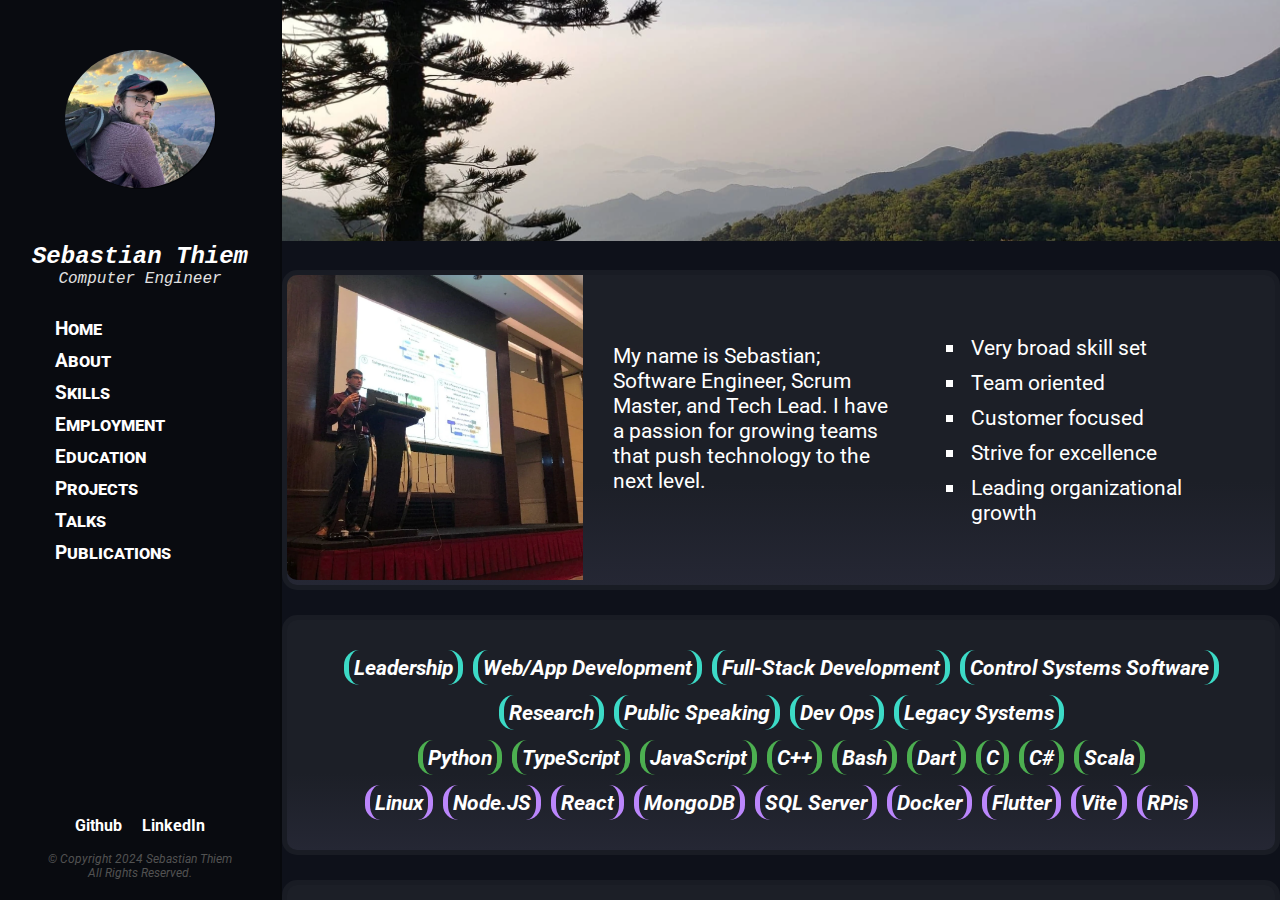
==== commit 1cd98fc8: ";" ====
--- a/index.html
+++ b/index.html
@@ -77,7 +77,7 @@
                 <div id="aboutTextContainer">
                     <div>
                         <p>
-                            My name is Sebastian. Software Engineer, Scrum Master, and Tech Lead.
+                            My name is Sebastian; Software Engineer, Scrum Master, and Tech Lead.
                             I have a passion for growing teams that push technology to the next level.
                         </p>
                     </div>
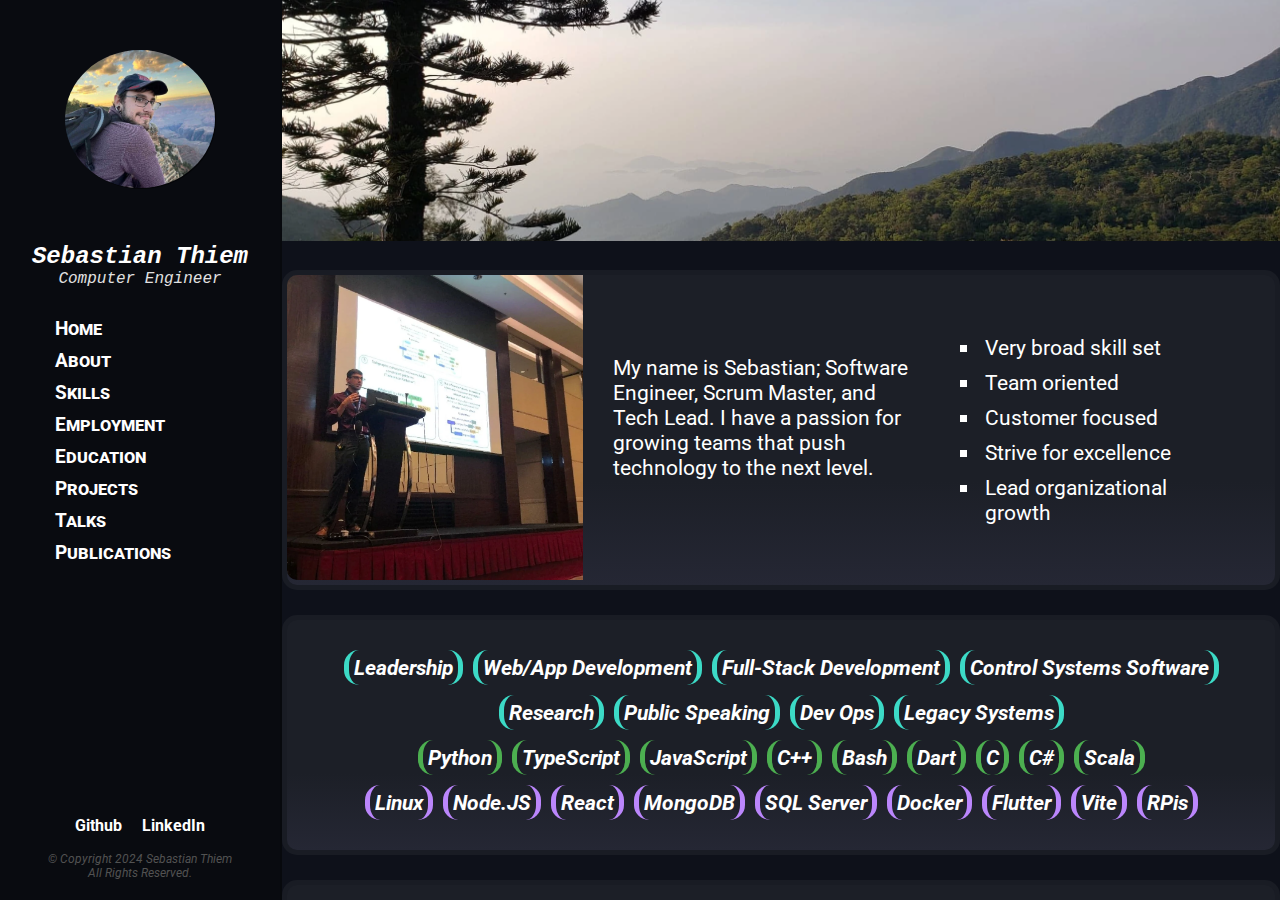
==== commit b23e39f6: "leading->lead" ====
--- a/index.html
+++ b/index.html
@@ -95,7 +95,7 @@
                             <p>Strive for excellence</p>
                         </li>
                         <li>
-                            <p>Leading organizational growth</p>
+                            <p>Lead organizational growth</p>
                         </li>
                     </ul>
                 </div>
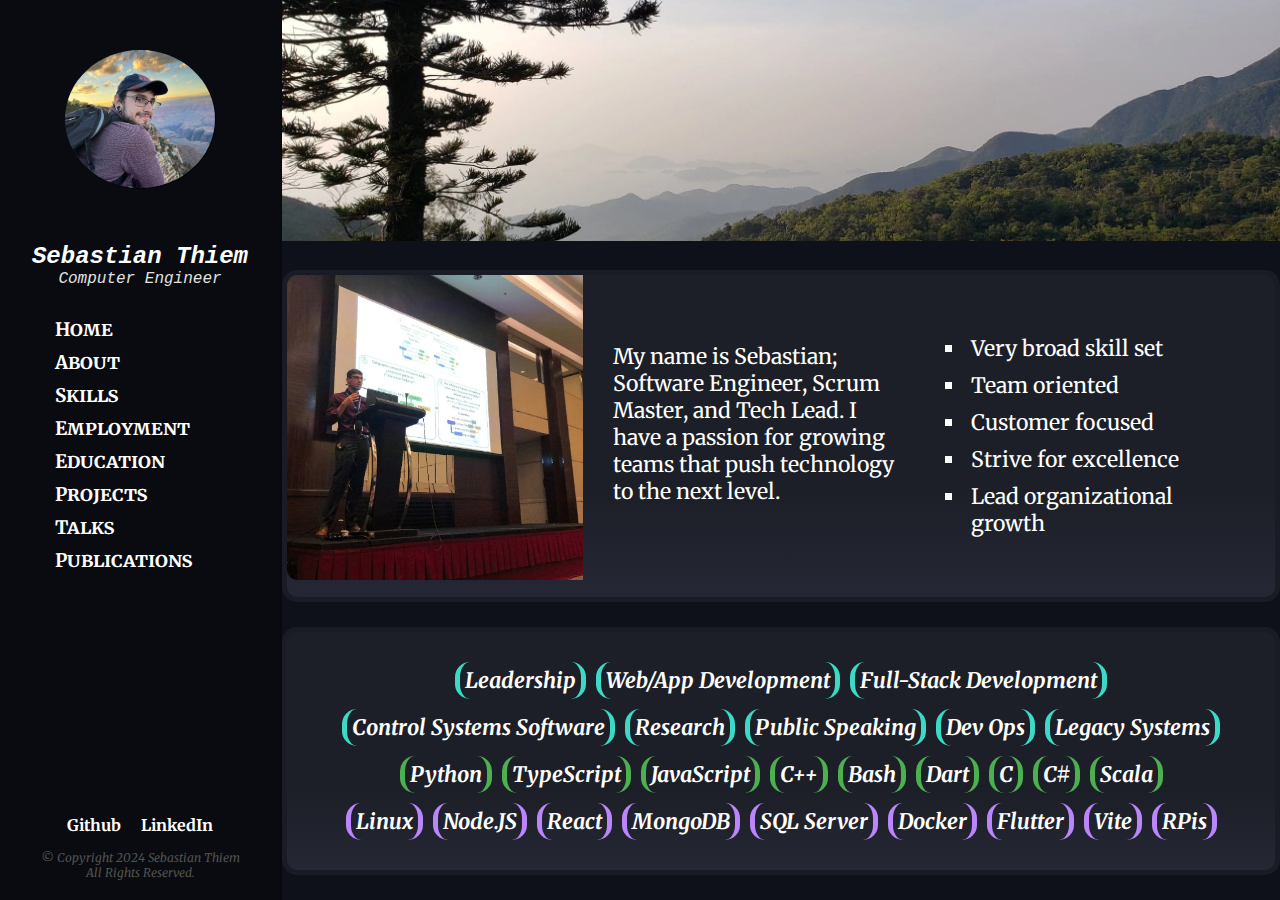
==== commit 837f1ff2: "Fixed modal click issues; added new font" ====
--- a/index.html
+++ b/index.html
@@ -20,9 +20,11 @@
     <link rel="stylesheet" href="https://use.fontawesome.com/releases/v5.7.2/css/all.css"
         integrity="sha384-fnmOCqbTlWIlj8LyTjo7mOUStjsKC4pOpQbqyi7RrhN7udi9RwhKkMHpvLbHG9Sr" crossorigin="anonymous">
     <link rel="icon" type="image/png" href="res/favicon.png">
+    <link rel="preconnect" href="https://fonts.googleapis.com">
+    <link rel="preconnect" href="https://fonts.gstatic.com" crossorigin>
     <link
-        href='http://fonts.googleapis.com/css?family=Roboto:400,100,100italic,300,300italic,400italic,500,500italic,700,700italic,900italic,900'
-        rel='stylesheet' type='text/css'>
+        href="https://fonts.googleapis.com/css2?family=Merriweather:ital,wght@0,300;0,400;0,700;0,900;1,300;1,400;1,700;1,900&display=swap"
+        rel="stylesheet">
 
     <script src="scripts/index.js"></script>
 
@@ -298,7 +300,7 @@
                         </div>
                         <div>
                             <h2>Lux: Media Server</h2>
-                            <h4>2024-2020</h4>
+                            <h4>2020 - now</h4>
                             <div class="tagbox tag4">
                                 <p>Flutter</p>
                                 <p>MongoDB</p>
@@ -316,7 +318,7 @@
                             <img src="res/GTFT-RT-visualizer.gif" alt="Google Transit Realtime Visualization app.">
                         </div>
                         <div>
-                            <h2>Google Transit Realtime Feed Visualizer</h2>
+                            <h2>Google Transit Realtime Visualizer</h2>
                             <h4>2022</h4>
                             <div class="tagbox tag4">
                                 <p>Google Maps API</p>
--- a/style/index.css
+++ b/style/index.css
@@ -17,7 +17,7 @@
     height: 100%;
     width: 100%;
     display: flex;
-    font-family: 'Roboto', sans-serif;
+    font-family: Merriweather, math, 'Roboto', sans-serif;
     color: white;
     /* font-variant: small-caps; */
 }
@@ -120,7 +120,7 @@
     margin: 10px;
 
     width: 300px;
-    height: 350px;
+    height: 400px;
 
     overflow: hidden;
     position: relative;
--- a/style/employment-section.css
+++ b/style/employment-section.css
@@ -67,7 +67,6 @@
 
 div#employment p#jobtitle {
     font-weight: bold;
-    font-style: oblique;
     font-size: 24px;
 }
 
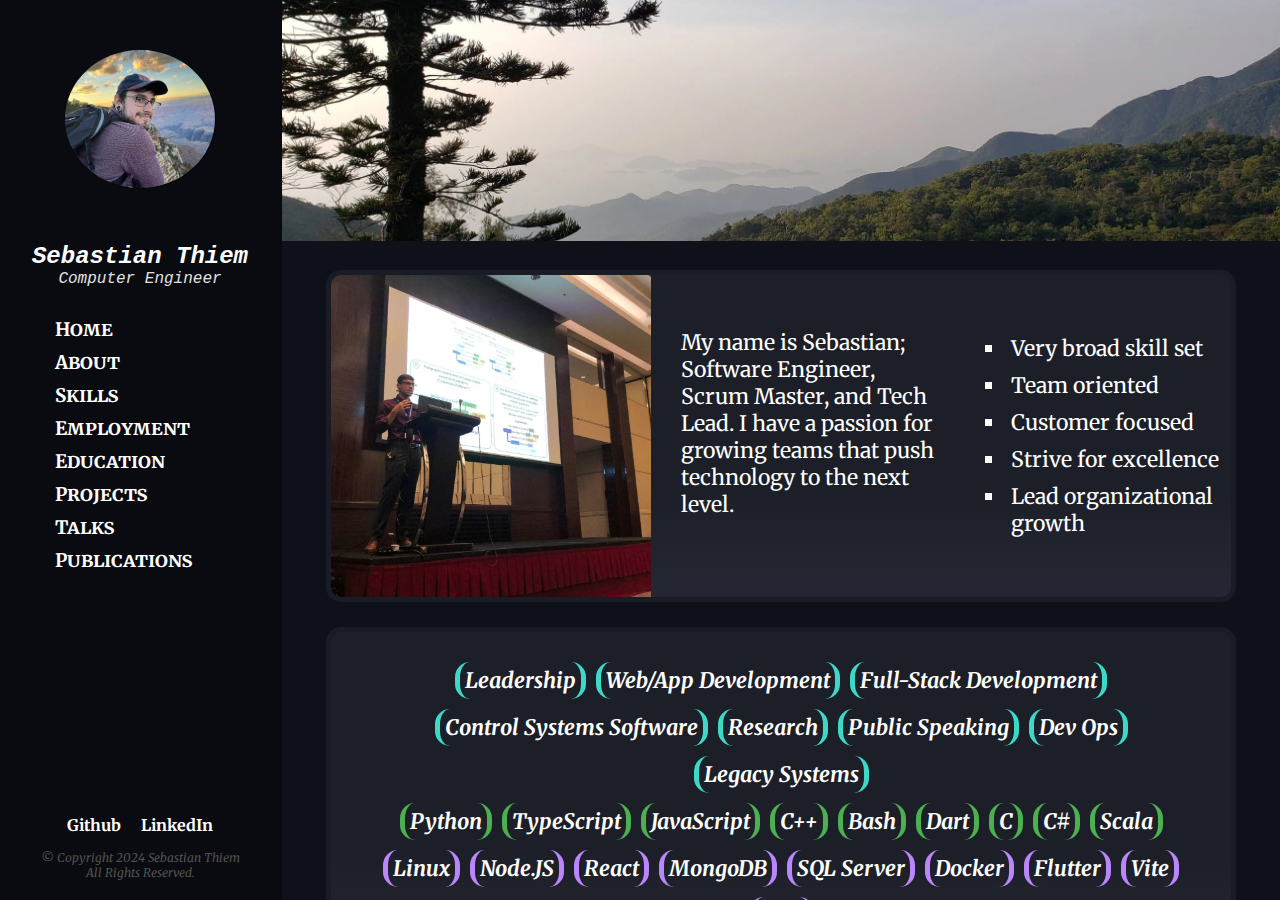
==== commit 58d46dea: "Update employment descriptions; modified responsive behaviour of images" ====
--- a/index.html
+++ b/index.html
@@ -235,13 +235,27 @@
                             <p id="jobtitle">Research Assistant -- University of Arizona</p>
                             <p id="jobtimeline">June 2019 - June 2020</p>
                             <p id="jobdescription">
-                                The lab's goal was to <b>design</b> and <b>implement algorithms</b> for automatically
-                                constructing <b>human readable explanations</b> to science exam questions.
-                                I designed an <b>interactive web-tool</b> that utilized a <b>corpus</b> of rich
-                                explanations to enable the annotation of a <b>large dataset</b> of inference patterns.
-                                I then used those patterns to create a <b>model</b> that <b>produced human readable
-                                    explanations</b> using a combination of <b>general AI</b> and traditional <b>ML
-                                    techniques</b>.
+                                A key researcher in a lab, whose goal was <b>designing</b> and
+                                <b>implementing algorithms</b> for automatically constructing
+                                human readable explanations to science exam questions.
+                                <br>
+                                <br>
+                                Throughout that work I:
+                            <ul>
+
+                                <li> <b>Designed</b> an interactive <b>Angular/NodeJS</b> <b>web-tool</b>. </li>
+                                <li> Utilized a <b>large dataset</b> of rich explanations and the support of annotators
+                                    to build a brand new dataset of <b>inference patterns</b> within those
+                                    explanations. </li>
+                                <li> <b>Used</b> those patterns to create a <b>model</b> that <b>produced human
+                                        readable explanations</b> using a combination of <b>general AI</b> and
+                                    traditional <b>ML techniques</b>. </li>
+                            </ul>
+
+                            <b>Presented</b> the results of this research at <b>COIN EMNLP</b> in 2019, followed by a
+                            <b>publication</b> in <b>LREC</b> in 2020.
+
+
                             </p>
                         </div>
                         <img class="rightImg" id="job1ImgRight" src="res/spock-lab.webp" alt="Spock">
--- a/style/index.css
+++ b/style/index.css
@@ -79,6 +79,12 @@
     margin: 25px auto;
     border-radius: 15px;
     max-width: 1400px;
+}
+
+@media screen and (max-width: 1780px) {
+    div#main>div {
+        margin: 25px 44px;
+    }
 }
 
 div#main>div#home {
--- a/style/about-section.css
+++ b/style/about-section.css
@@ -5,8 +5,8 @@
 }
 
 div#about img {
-    width: 50%;
-    height: 538px;
+    width: 430px;
+    height: auto;
     object-fit: cover;
 
     border-bottom-left-radius: 10px;
@@ -58,8 +58,7 @@
     }
 
     div#about img {
-        width: 30%;
-        height: 305px;
+        width: 320px;
     }
 }
 
--- a/style/employment-section.css
+++ b/style/employment-section.css
@@ -48,6 +48,12 @@
 
 div#employment img#job1ImgRight {
     object-fit: cover;
+}
+
+@media screen and (max-width: 1600px) {
+    div#employment img.rightImg {
+        display: none;
+    }
 }
 
 @media screen and (max-width: 1225px) {
@@ -115,4 +121,5 @@
 
 .jobCard li {
     text-align: left;
+    margin: 10px 0px;
 }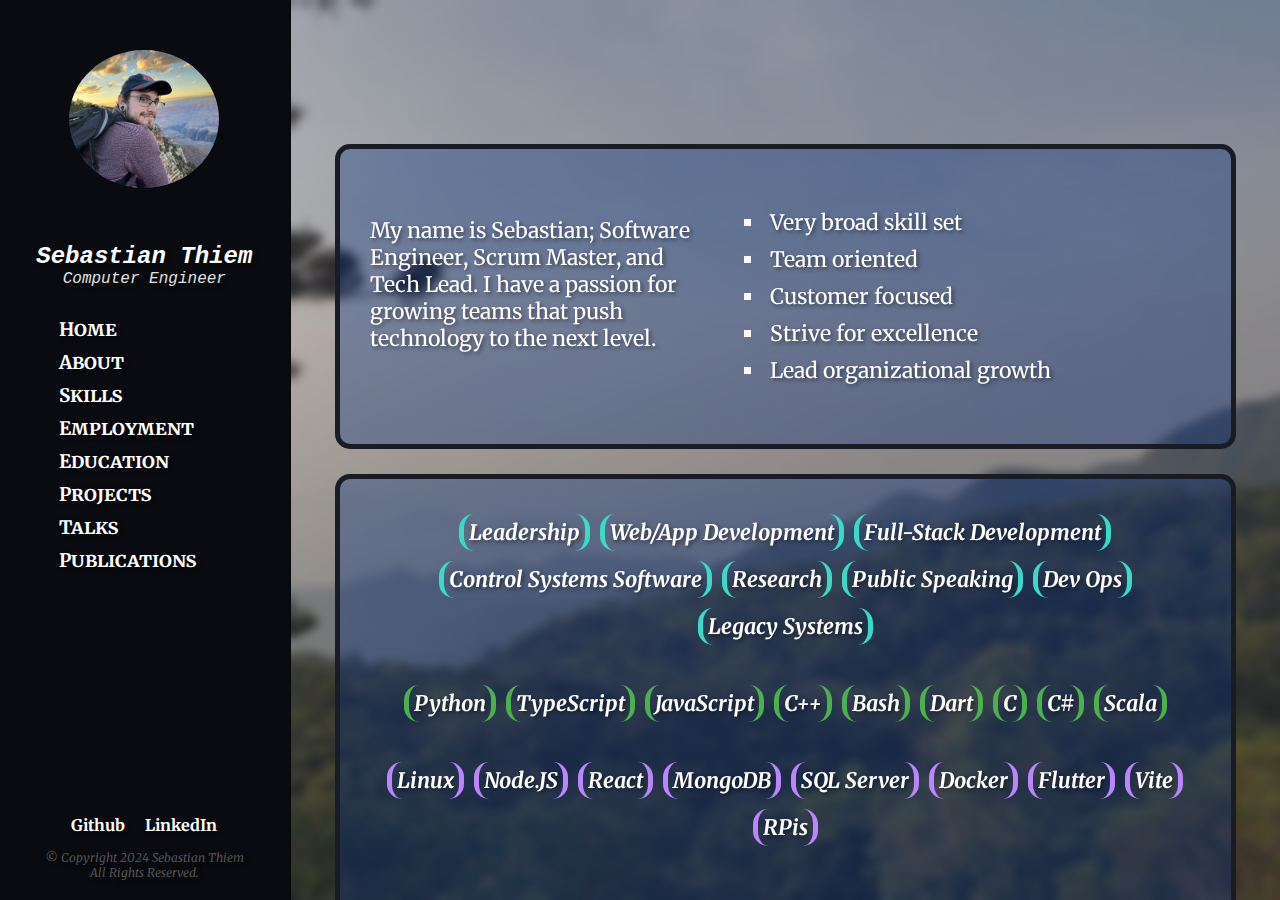
==== commit ee458dec: "Total theme refactor of main, aboud, skills, employment, and education sections" ====
--- a/index.html
+++ b/index.html
@@ -14,8 +14,6 @@
     <link rel="stylesheet" href="style/skills-section.css">
     <link rel="stylesheet" href="style/employment-section.css">
     <link rel="stylesheet" href="style/education-section.css">
-    <link rel="stylesheet" href="style/projects-section.css">
-    <link rel="stylesheet" href="style/talks-section.css">
     <link rel="stylesheet" href="style/publications-section.css">
     <link rel="stylesheet" href="https://use.fontawesome.com/releases/v5.7.2/css/all.css"
         integrity="sha384-fnmOCqbTlWIlj8LyTjo7mOUStjsKC4pOpQbqyi7RrhN7udi9RwhKkMHpvLbHG9Sr" crossorigin="anonymous">
@@ -71,7 +69,7 @@
 
     <div id="main">
         <div id="home">
-            <img src="res/green-hk-2-inv.webp" alt="" style="width: 100%;">
+
         </div>
         <div id="aboutIndex" class="index">
             <div id="about">
@@ -230,7 +228,7 @@
                         <img class="rightImg" id="job2ImgRight" src="res/trains.webp" alt="IQ Inc logo">
                     </div>
                     <div class="jobCard" id="job1">
-                        <img class="leftImg" id="job1ImgLeft" src="res/UofA.webp" alt="Spock">
+                        <img class="leftImg" id="job1ImgLeft" src="res/UofA.png" alt="Spock">
                         <div>
                             <p id="jobtitle">Research Assistant -- University of Arizona</p>
                             <p id="jobtimeline">June 2019 - June 2020</p>
--- a/style/index.css
+++ b/style/index.css
@@ -19,7 +19,13 @@
     display: flex;
     font-family: Merriweather, math, 'Roboto', sans-serif;
     color: white;
-    /* font-variant: small-caps; */
+    /* background-image: linear-gradient(90deg, #0c5c67, #b9b4ab, #0c5c67); */
+    background-image: url('../res/green-hk-2-inv.webp');
+    background-repeat: no-repeat;
+    background-position: center center;
+    background-size: cover;
+
+    text-shadow: 2px 2px 4px rgba(0, 0, 0, 0.5);
 }
 
 body>div {
@@ -62,11 +68,15 @@
  */
 
 div#main {
-    background-color: #0E111A;
+    /* Frosted glass effect */
+    background-color: rgba(80, 80, 80, 0.4);
+    backdrop-filter: blur(5px);
+
     float: right;
     width: 100%;
     overflow: scroll;
     scroll-behavior: smooth;
+    /* display: none; */
 }
 
 div#main::-webkit-scrollbar {
@@ -87,28 +97,28 @@
     }
 }
 
-div#main>div#home {
-    max-width: inherit;
-}
-
 div#main>div.index {
-    background-image: linear-gradient(180deg, #1c1f27, #1c1f27, #1c1f27, #252734);
+    /* background-image: linear-gradient(180deg, #1c1f27, #1c1f27, #1c1f27, #252734); */
+    background-color: rgba(0, 41, 128, 0.329);
 }
 
 div#main>div#home {
     margin: 0px;
+    max-width: inherit;
     border: 0px;
     border-radius: 0px;
     background-image: none;
+    height: 119.333px;
 }
 
 div#main h1 {
-    margin: 25px;
+    margin: 30px;
 }
 
 div#home img {
     height: 241px;
     object-fit: cover;
+    box-shadow: 0 14px 18px 0 rgba(0, 0, 0, 0.2);
 }
 
 .cardbox {
--- a/style/sidebar.css
+++ b/style/sidebar.css
@@ -7,7 +7,7 @@
     box-shadow: 20px;
     flex-grow: 0;
     flex-shrink: 0;
-    flex-basis: 280px;
+    flex-basis: 288.666px;
 
     display: flex;
     flex-direction: column;
--- a/style/about-section.css
+++ b/style/about-section.css
@@ -62,13 +62,13 @@
     }
 }
 
-@media screen and (max-width: 1200px) {
+@media screen and (max-width: 1310px) {
     div#about img {
         display: none;
     }
 }
 
-@media screen and (max-width: 850px) {
+@media screen and (max-width: 980px) {
     div#about {
         text-align: center;
     }
--- a/style/skills-section.css
+++ b/style/skills-section.css
@@ -3,13 +3,22 @@
     /* flex-wrap: wrap; */
     justify-content: space-evenly;
     border-radius: 10px;
-    padding: 25px;
+    padding: 30px;
 }
 
 @media screen and (max-width: 1550px) {
     div#skills {
         flex-wrap: wrap;
     }
+
+    div#skills .tagbox {
+        margin-bottom: 30px;
+    }
+
+    div#skills>div:nth-last-child(1) {
+        margin-bottom: 0px;
+    }
+
 }
 
 .tagbox {
--- a/style/employment-section.css
+++ b/style/employment-section.css
@@ -15,6 +15,8 @@
 div#employment img.leftImg {
     border-top-left-radius: 10px;
     border-bottom-left-radius: 10px;
+    padding: 0 35px;
+    width: 140px;
 }
 
 div#employment img.rightImg {
@@ -24,7 +26,7 @@
 
 div#employment img#job3ImgLeft {
     object-fit: contain;
-    background-color: white;
+    background-color: #eeedfb;
 }
 
 div#employment img#job3ImgRight {
@@ -33,17 +35,17 @@
 
 div#employment img#job2ImgLeft {
     object-fit: contain;
-    background-color: white;
+    background-color: #eeedfb;
 }
 
 div#employment img#job2ImgRight {
     object-fit: cover;
-    background-color: white;
+    background-color: #eeedfb;
 }
 
 div#employment img#job1ImgLeft {
     object-fit: contain;
-    background-color: white;
+    background-color: #eeedfb;
 }
 
 div#employment img#job1ImgRight {
@@ -82,7 +84,7 @@
 }
 
 div#employment div {
-    width: 100%;
+    width: calc(100% - 30px);
 }
 
 div#employment .SplitListView {
@@ -95,7 +97,7 @@
     display: flex;
     flex-direction: row;
     justify-content: space-between;
-    margin: 30px 0px;
+    margin: 30px;
     text-align: left;
     width: 100%;
     background-color: rgba(0, 0, 0, 0.1);
@@ -104,10 +106,6 @@
 
 div.jobCard>div {
     padding: 40px;
-}
-
-div .jobCard:nth-last-child(1) {
-    margin: 30px 0px 0px;
 }
 
 div.jobCard>div {
--- a/style/education-section.css
+++ b/style/education-section.css
@@ -6,7 +6,7 @@
 }
 
 div#education table {
-    margin: 25px;
+    margin: 30px;
     font-style: oblique;
     font-size: 20px;
     width: 100%;
@@ -33,7 +33,7 @@
     object-fit: fill;
 }
 
-@media screen and (max-width: 1500px) {
+@media screen and (max-width: 1565px) {
     div#education table {
         width: 90%;
         font-size: 12pt;
